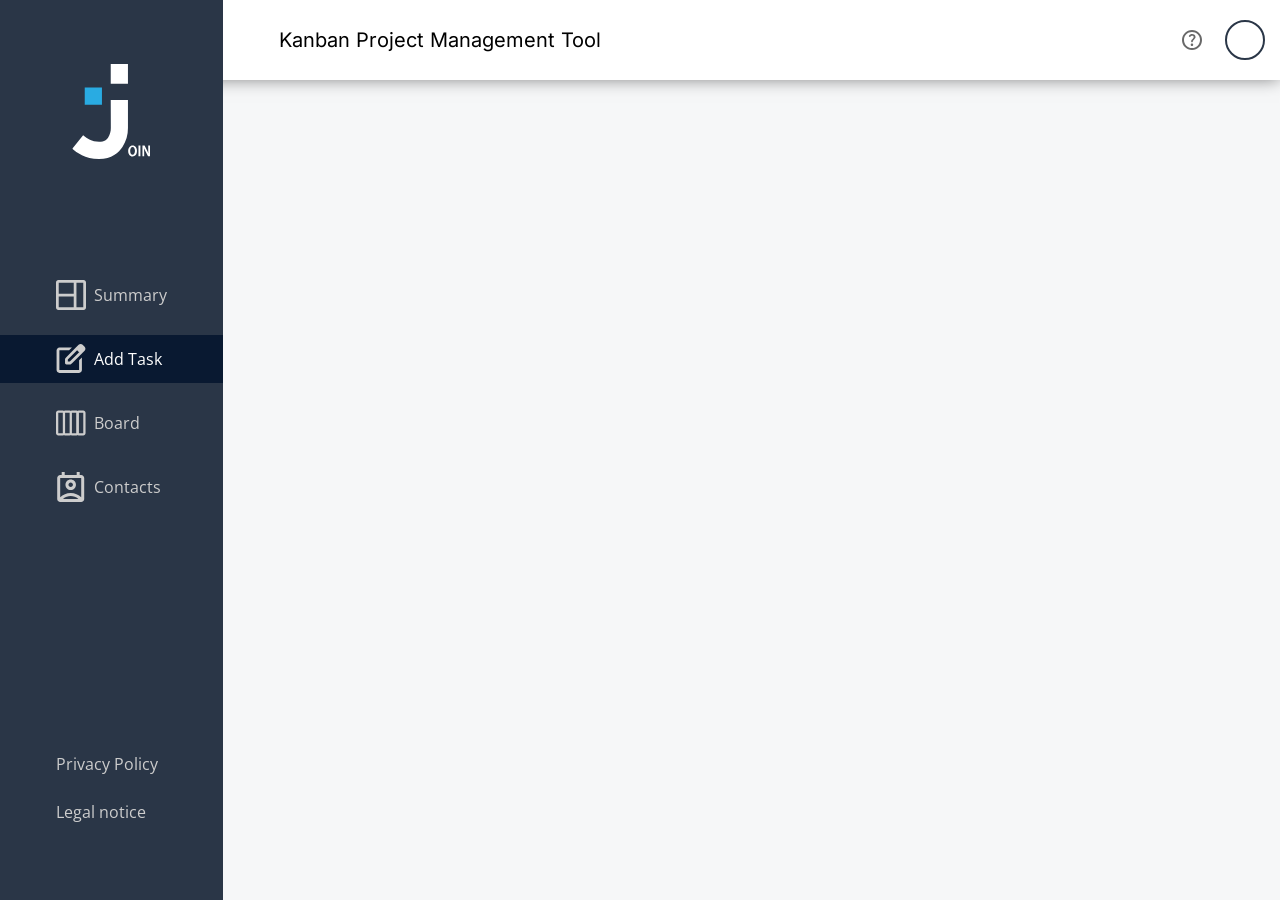
==== pages/add_task.html @ 5c36d62a "refactor(add-task): Split add task script into smaller files - Move contacts, dropdowns, category an" ====
<!doctype html>
<html lang="en">
    <head>
        <meta charset="UTF-8" />
        <meta name="viewport" content="width=device-width, initial-scale=1.0" />

        <script src="../script.js" defer></script>
        <script src="../scripts/templates.js" defer></script>
        <script src="../scripts/add_task_fields.js" defer></script>
        <script src="../scripts/add_task_subtasks.js" defer></script>
        <script src="../scripts/add_task_validation.js" defer></script>
        <script src="../scripts/add_task.js" defer></script>
        <script src="../scripts/notifications.js" defer></script>
        <link rel="shortcut icon" href="../assets/icons/logo_dark.svg" type="image/x-icon" />

        <link rel="stylesheet" href="../global_style.css" />
        <link rel="stylesheet" href="../styles/components.css" />
        <link rel="stylesheet" href="../styles/login.css" />
        <link rel="stylesheet" href="../styles/add_task.css" />
        <link rel="stylesheet" href="../styles/fonts.css" />
        <link rel="stylesheet" href="../styles/board.css" />

        <title>Join</title>
    </head>

    <body>
        <header class="header">
            <div class="header-wrapper">
                <div>
                    <img src="../assets/icons/logo_dark.svg" alt="Dark join logo" class="header-logo" />
                    <p class="header-headline">Kanban Project Management Tool</p>
                </div>
                <div class="d-flex-align-center gap-lg">
                    <a href="../pages/help.html" data-nav-link class="header-link">
                        <img src="../assets/icons/help.svg" alt="Help" />
                    </a>
                    <button class="header-profile-initials-button" onclick="openDialog('dialog-profile')"></button>
                </div>
            </div>
            <dialog
                id="dialog-profile"
                closedby="any"
                oncancel="dialogSlideOut(event, 'dialog-profile-closing')"
                onanimationend="closeProfileDialog(event)"
            >
                <nav>
                    <ul>
                        <li>
                            <a
                                id="link-help-profile-dialog"
                                href="../pages/help.html"
                                data-nav-link
                                class="link-navbar"
                                onclick="event.target.closest('dialog').close()"
                                >Help</a
                            >
                        </li>
                        <li>
                            <a
                                href="../pages/legal_notice.html"
                                data-nav-link
                                class="link-navbar"
                                onclick="event.target.closest('dialog').close()"
                                >Legal Notice</a
                            >
                        </li>
                        <li>
                            <a
                                href="../pages/privacy_policy.html"
                                data-nav-link
                                class="link-navbar"
                                onclick="event.target.closest('dialog').close()"
                                >Privacy Policy</a
                            >
                        </li>
                        <li>
                            <a href="../index.html" class="link-navbar">Log out</a>
                        </li>
                    </ul>
                </nav>
            </dialog>
        </header>

        <div class="app-wrapper">
            <nav class="navbar">
                <div class="navbar-wrapper">
                    <img class="navbar-logo" src="../assets/icons/logo_bright.svg" alt="Join Logo bright" />
                    <ul class="navbar-links">
                        <li>
                            <a href="../pages/summary_page.html" data-nav-link class="link-navbar">
                                <img src="../assets/icons/summary.svg" alt="Summary icon" />
                                <span>Summary</span>
                            </a>
                        </li>
                        <li>
                            <a href="../pages/add_task.html" data-nav-link class="link-navbar active">
                                <img src="../assets/icons/add_task.svg" alt="Add task icon" />
                                <span>Add Task</span>
                            </a>
                        </li>
                        <li>
                            <a href="../pages/board.html" data-nav-link class="link-navbar">
                                <img src="../assets/icons/board.svg" alt="Board icon" />
                                <span>Board</span>
                            </a>
                        </li>
                        <li>
                            <a href="../pages/contacts.html" data-nav-link class="link-navbar">
                                <img src="../assets/icons/contacts.svg" alt="Contacts icon" />
                                <span>Contacts</span>
                            </a>
                        </li>
                    </ul>
                </div>
                <footer>
                    <ul class="navbar-links">
                        <li>
                            <a href="../pages/privacy_policy.html" data-nav-link class="link-navbar">
                                <span>Privacy Policy</span>
                            </a>
                        </li>
                        <li>
                            <a href="../pages/legal_notice.html" data-nav-link class="link-navbar">
                                <span>Legal notice</span>
                            </a>
                        </li>
                    </ul>
                </footer>
            </nav>
            <main class="board add-task-page">
                <div class="board-inner add-task-inner"></div>
            </main>
        </div>
    </body>
</html>
---- global_style.css ----
:root {
    --background-dark-color: #2a3647;
    --background-bright-color: #f6f7f8;
    --background-dark-hover-color: #124658;

    --color-grey-bright: #a8a8a8;

    --border-radius-high: 30px;
    --border-radius-middle: 10px;
    --border-radius-small: 8px;

    --content-max-width: 1440px;
    --breakpoint-mobile-to-desktop: 1280px;

    --link-color: #124658;

    --input-focus-color: rgba(41 171 226 0.5);

    /* root settings for login screen */
    --space-xxs: 4px;
    --space-xs: 8px;
    --space-sm: clamp(8px, 6.86px + 0.36vw, 12px);
    --space-md: clamp(8px, 5.71px + 0.71vw, 16px);
    --space-lg: clamp(16px, 13.71px + 0.71vw, 24px);
    --space-xl: clamp(24px, 17.14px + 2.14vw, 48px);
    --space-xxl: 56px;

    --font-input: clamp(16px, 14.86px + 0.36vw, 20px);
    --font-button: clamp(16px, 14.86px + 0.36vw, 20px);
    --font-heading: clamp(40px, 34.29px + 1.79vw, 60px);
    --font-heading-h2: clamp(36px, 29.14px + 2.14vw, 60px);
    --font-heading-strong: clamp(48px, 44.57px + 1.07vw, 60px);
    --font-heading-two-desktop: 20px;
    --font-heading-two-mobile: 27px;

    --logo-start-size: clamp(180px, 111.43px + 21.43vw, 420px);
    --logo-end-size: clamp(64px, 53.71px + 3.21vw, 100px);

    --button-hover-shadow: 0px 5px 10px 0px rgba(0, 0, 0, 0.25);
    --button-dark-active-background-color: #091931;

    /* root settings for header/navbar */
    --navbar-link-grey-color: #cdcdcd;
    --navbar-link-border-radius: 16px;
    --navbar-desktop-link-height: 48px;
    --navbar-desktop-width: 220px;
    --navbar-desktop-padding-block: 64px;
    --mobile-header-footer-height: 80px;

    /* root settings for buttons */
    --size-button-add-mobile-dark: clamp(36px, 34.8571px + 0.3571vw, 40px);
    --size-button-add-mobile-bright: clamp(26px, 24.8571px + 0.3571vw, 30px);
    --size-button-search: clamp(30px, 27.1429px + 0.8929vw, 40px);

    /* root settings for badges */
    --size-badge-user: clamp(40px, 38.8571px + 0.3571vw, 44px);

    --color-badge-user-orange: #ff7a00;
    --color-badge-user-red: #ff4646;
    --color-badge-user-purple: #9327ff;
    --color-badge-user-pink: #fc71ff;
    --color-badge-user-blue-dark: #462f8a;
    --color-badge-user-blue-medium: #6e52ff;
    --color-badge-user-blue-light: #00bee8;
    --color-badge-user-mint: #1fd7c1;
    --color-badge-user-yellow: #ffbb2b;

    --color-badge-type-blue: #0038ff;
    --color-badge-type-green: #1fd7c1;
}

*,
*::before,
*::after {
    box-sizing: border-box;
    margin: 0;

    font-family: "Inter", sans-serif;
}

.overflow-hidden {
    overflow: hidden;
}

.d-flex-align-center {
    display: flex;
    align-items: center;
}

.active {
    color: #fff !important;
    background-color: var(--button-dark-active-background-color) !important;
}

.gap-lg {
    gap: var(--space-lg);
}

.gap-xs {
    gap: var(--space-xs);
}

.gap-xxs {
    gap: var(--space-xxs);
}

.app-wrapper {
    min-height: 100dvh;
}

.required {
    color: #f67d8b;
}

/* links */

a {
    text-decoration: none;
    color: var(--link-color);
}

/* checkbox */
input[type="checkbox"] {
    appearance: none;
    height: 24px;
    width: 24px;

    background-image: url(./assets/icons/checkbox_unchecked.svg);
    background-position: center;
    background-repeat: no-repeat;
}

input[type="checkbox"]:checked {
    background-image: url(./assets/icons/checkbox_checked.svg);
}

/* Header mobile */

.header {
    position: fixed;
    top: 0;
    z-index: 10;

    width: 100%;

    background-color: white;
    box-shadow: 0 0 16px -1px rgb(0 0 0 / 50%);
}

.header-wrapper {
    display: flex;
    justify-content: space-between;
    align-items: center;

    height: var(--mobile-header-footer-height);

    width: 100%;
    padding: var(--space-lg) var(--space-md);
}

.header-wrapper > button {
    cursor: pointer;
}

.header-logo {
    height: 40px;
}

.header-headline {
    display: none;
}

.header-profile-initials-button {
    display: flex;
    justify-content: center;
    align-items: center;

    padding: 0;

    height: 40px;
    width: 40px;

    flex-shrink: 0;

    color: var(--background-dark-hover-color);
    font-size: 1rem;
    font-weight: 700;

    background-color: inherit;
    border: solid 2px var(--background-dark-color);
    border-radius: 50%;

    cursor: pointer;
}

.header-profile-initials-button:hover {
    background-color: #0c2e6210;
}

.header-profile-initials-button.guest {
    font-size: 1.25rem;
}

.header-link {
    display: none;
}

/* Navbar  */
.navbar footer,
.navbar-logo {
    display: none;
}

.navbar {
    display: flex;
    justify-content: center;

    position: fixed;
    bottom: 0;
    z-index: 10;

    width: 100%;

    background-color: var(--background-dark-color);
}

.navbar-wrapper {
    display: flex;
    flex-direction: column;

    width: 100%;

    gap: calc(var(--space-xxl) * 2);
}

.navbar-links {
    display: flex;
    justify-content: space-around;

    width: min(100%, var(--content-max-width));
    height: var(--mobile-header-footer-height);

    list-style-type: none;
    padding-inline-start: 0;
}

.link-navbar {
    display: flex;
    flex-direction: column;
    justify-content: center;
    align-items: center;

    height: 100%;
    width: 80px;

    padding: 0;
    gap: var(--space-xxs);

    color: var(--navbar-link-grey-color);

    border: unset;
    border-radius: var(--navbar-link-border-radius);

    & img {
        width: 24px;
        aspect-ratio: 1/1;
    }

    & span {
        font-family: "Open Sans";
        font-size: 1rem;
        font-weight: 400;

        text-wrap: nowrap;
    }
}

@media screen and (min-width: 1280px) {
    .app-wrapper {
        display: flex;
        width: 100%;

        & main {
            flex: 1 1 auto;
            min-width: 0;
        }
    }

    .header-wrapper {
        padding-left: calc(var(--navbar-desktop-width) + var(--space-md));
    }

    .header-logo {
        display: none;
    }

    .header-headline {
        display: block;

        margin-inline-start: var(--space-xl);

        font-size: 20px;
        font-weight: 400;
    }

    .header-link {
        display: flex;
        justify-content: center;
        align-items: center;

        cursor: pointer;

        &:hover {
            scale: 1.2;
        }
    }

    #link-help-profile-dialog {
        display: none;
    }

    .navbar {
        flex-direction: column;
        justify-content: space-between;

        position: sticky;
        top: 0;
        bottom: auto;

        flex: 0 0 var(--navbar-desktop-width);
        height: 100dvh;

        padding-block: var(--navbar-desktop-padding-block);

        & footer {
            display: unset;
        }
    }

    .navbar-logo {
        display: block;

        height: var(--logo-end-size);
        width: auto;
    }

    .navbar-links {
        flex-direction: column;
        justify-content: center;

        width: min(100%, var(--content-max-width));
        height: 100%;

        gap: 16px;
    }

    footer {
        & .navbar-links {
            gap: unset;
        }

        & .link-navbar:hover {
            background-color: unset;
            color: var(--background-dark-hover-color);
        }
    }

    .link-navbar {
        flex-direction: row;
        justify-content: flex-start;

        height: var(--navbar-desktop-link-height);
        width: 100%;

        padding-block: var(--space-xs);
        padding-inline: var(--space-xxl);
        gap: var(--space-xs);

        border-radius: unset;

        & img {
            width: 30px;
        }

        &:hover {
            background-color: var(--background-dark-hover-color);
        }
    }
}
---- styles/components.css ----
/* dialog */
#dialog-task[open],
#dialog-add-task[open] {
    top: 50%;
    left: 50%;

    max-height: 90dvh;
    max-width: 530px;
    width: 90dvw;

    padding: 0;

    background-color: unset;
    border: unset;
    border-radius: var(--border-radius-high);

    &:not(.dialog-task-closing) {
        animation: slide-in-from-right-to-center 256ms linear forwards;
    }
}

#dialog-add-task[open] {
    max-width: unset;
    /* width: 1000px; */

    padding: 64px;
    background-color: #fff;
}

#contact[open] {
    top: 50%;
    left: 50%;

    &:not(.contact-closing) {
        animation: slide-in-from-bottom-to-center 256ms linear forwards;
    }
}

#dialog-profile[open],
#dialog-edit-contact[open] {
    position: fixed;
    right: var(--space-xs);
    left: auto;

    margin: 0;

    padding: var(--space-xs);

    border: unset;
    border-radius: 20px 0 20px 20px;
    box-shadow: 0px 2px 4px 0px rgb(0 0 0 / 50%);

    &:not(.dialog-profile-closing) {
        animation: slide-in-from-right 256ms linear forwards;
    }

    & ul {
        padding: var(--space-xs);
        list-style-type: none;
    }
}

#dialog-profile[open] {
    top: var(--mobile-header-footer-height);
    bottom: auto;

    background-color: var(--background-dark-color);

    & .link-navbar {
        align-items: unset;
        height: unset;
        width: unset;

        padding-block: 16px;
        padding-inline: var(--space-xs);
    }
}

#dialog-edit-contact[open] {
    top: auto;
    bottom: calc(var(--mobile-header-footer-height) + 16px);

    & .button-task-overlay {
        padding-block: 16px;
    }

    & .button-task-overlay:hover {
        text-shadow: unset;
    }
}

.dialog-task-closing {
    animation: slide-out-from-center-to-right 256ms linear forwards;
}

.contact-closing {
    animation: slide-out-from-center-to-bottom 256ms linear forwards;
}

.dialog-profile-closing {
    animation: slide-out-to-right 256ms linear forwards;
}

@keyframes slide-in-from-right-to-center {
    from {
        transform: translate(50vw, -50%);
    }
    to {
        transform: translate(-50%, -50%);
    }
}

@keyframes slide-out-from-center-to-right {
    from {
        transform: translate(-50%, -50%);
    }
    to {
        transform: translate(50vw, -50%);
    }
}

@keyframes slide-in-from-bottom-to-center {
    from {
        transform: translate(-50%, 50dvh);
    }
    to {
        transform: translate(-50%, -50%);
    }
}

@keyframes slide-out-from-center-to-bottom {
    from {
        transform: translate(-50%, -50%);
    }
    to {
        transform: translate(-50%, 50dvh);
    }
}

@keyframes slide-in-from-right {
    from {
        transform: translateX(100%);
    }
    to {
        transform: translateX(0);
    }
}

@keyframes slide-out-to-right {
    from {
        transform: translateX(0);
    }
    to {
        transform: translateX(100%);
    }
}

#notification {
    position: fixed;
    top: 50%;
    left: 50%;
    z-index: 1000;
    display: none;
    padding: 20px 24px;
    color: #fff;
    font-size: 16px;
    background-color: var(--background-dark-color);
    border-radius: var(--border-radius-middle);
    box-shadow: 0 2px 4px rgb(0 0 0 / 25%);
    transform: translate(-50%, -50%);
    pointer-events: none;
}

#notification.is-visible {
    display: block;
    animation: slide-in-from-right-to-center 160ms linear forwards;
}

#notification.is-closing {
    animation: slide-out-from-center-to-right 160ms linear forwards;
}

/* buttons */
.button {
    min-height: 48px;
    padding: var(--space-sm) var(--space-lg);

    font-size: var(--font-button);
    font-weight: 700;

    border-radius: var(--border-radius-middle);
    cursor: pointer;
}

.button-dark {
    color: #fff;
    background-color: var(--background-dark-color);
    border: 1px solid transparent;
}

.button-width {
    width: 60%;
}

.button-dark:hover {
    background-color: var(--background-dark-hover-color);
    box-shadow: var(--button-hover-shadow);
}

.button-dark:active {
    background-color: var(--button-dark-active-background-color);
}

.button-bright {
    color: var(--background-dark-color);
    background-color: #fff;
    border: 1px solid var(--background-dark-color);
}

.button-bright:hover {
    color: var(--background-dark-hover-color);
    border-color: var(--background-dark-hover-color);
    outline: 2px solid var(--background-dark-hover-color);
    box-shadow: var(--button-hover-shadow);
}

.button-bright:active {
    outline: none;
}

.button-arrow {
    display: flex;
    justify-content: center;
    align-items: center;

    min-height: unset;
    width: 32px;
    height: 32px;

    margin-top: var(--space-xl);
    padding: 0;

    background-color: unset;
    border: unset;
}

.button-arrow > img {
    display: block;
    width: 50%;
    aspect-ratio: 1/1;
}

.button-close {
    min-height: unset;

    padding: var(--space-xs);

    background-color: unset;
    border: unset;
    border-radius: 50%;

    &:hover {
        background-color: #eeeeee;
    }

    & > img {
        display: block;
        height: 14px;
        aspect-ratio: 1/1;
    }
}

.button-add {
    display: flex;
    justify-content: center;
    align-items: center;

    padding: var(--space-sm);
    min-height: unset;
}

.button-add-icon-mobile {
    display: block;
}

.button-add-icon-desktop,
.button-add-span-desktop {
    display: none;
}

.button-add-dark-mobile {
    max-height: var(--size-button-add-mobile-dark);
    max-width: var(--size-button-add-mobile-dark);
}

.button-add-bright-mobile {
    max-height: var(--size-button-add-mobile-bright);
    max-width: var(--size-button-add-mobile-bright);
}

.button-search {
    display: flex;
    justify-content: center;
    align-items: center;

    margin-inline: var(--space-sm);
    padding: 0;

    min-height: unset;
    height: var(--size-button-search);
    width: var(--size-button-search);

    border: unset;
    background-color: inherit;
}

.button-search img {
    display: block;
    height: 60%;
    aspect-ratio: 1/1;
}

.button-task-overlay {
    display: flex;
    justify-content: center;
    align-items: center;

    min-height: 0;

    padding-block: 0;
    padding-inline: var(--space-xs);
    gap: var(--space-xs);

    color: var(--background-dark-color);
    font-weight: 400;

    background-color: unset;
    border: unset;
    border-radius: 0;

    &:hover {
        text-shadow:
            0.5px 0 currentColor,
            -0.5px 0 currentColor;
    }

    & img {
        display: block;
    }
}

/* main form container */
.main-wrapper {
    position: relative;
    z-index: 1;

    display: flex;
    flex-direction: column;
    align-items: center;
    gap: var(--space-xl);

    width: min(100%, var(--login-max-width));
    padding: var(--space-xl) var(--space-lg);

    background-color: #fff;
    border-radius: var(--border-radius-high);
    box-shadow: 0 0 16px -1px rgb(0 0 0 / 50%);

    opacity: 0;
}

.main-margin-bottom {
    margin-bottom: 48px;
}

.main-wrapper h1 {
    margin: 0;

    font-size: var(--font-heading);
    font-weight: 700;
    line-height: 1.1;
    text-align: center;
}

/* input container */

.input-wrapper {
    display: flex;
    align-items: center;

    width: 100%;
    min-height: clamp(48px, 45.71px + 0.71vw, 56px);
    padding-inline: var(--space-md);

    background-color: #fff;
    border: 1px solid #ccc;
    border-radius: var(--border-radius-middle);
}

/* input components */

.input-wrapper button,
.input-icon,
.button-show-password {
    display: flex;
    align-items: center;
    justify-content: center;

    width: 44px;
    height: 44px;
    flex-shrink: 0;
    margin-left: var(--space-xs);
    padding: var(--space-xs);

    background-color: transparent;
    border: none;
    border-radius: 12px;
}

.input-wrapper button {
    cursor: pointer;
}

.input-wrapper:focus-within {
    border-color: #007bff;
    box-shadow: 0 0 0 2px rgb(41 171 226 / 25%);
}

.input-wrapper input {
    flex: 1;
    min-width: 0;
    height: clamp(48px, 45.71px + 0.71vw, 56px);
    padding: 0;

    font-size: var(--font-input);

    background-color: transparent;
    border: none;
    outline: none;
}

.input-wrapper img {
    width: clamp(18px, 17.43px + 0.18vw, 20px);
    height: auto;
}

button:focus-visible,
.login-input-mail:focus-visible,
.login-input-password:focus-visible {
    outline: 3px solid var(--input-focus-color);
    outline-offset: 2px;
}

/* Badges */

.badge-user {
    display: flex;
    justify-content: center;
    align-items: center;

    height: var(--size-badge-user);
    width: var(--size-badge-user);

    color: #fff;
    font-size: 16px;

    border: solid 2px #fff;
    border-radius: 50%;
}

.badge-user-orange {
    background-color: var(--color-badge-user-orange);
}

.badge-user-red {
    background-color: var(--color-badge-user-red);
}

.badge-user-purple {
    background-color: var(--color-badge-user-purple);
}

.badge-user-blue-light {
    background-color: var(--color-badge-user-blue-light);
}

.badge-user-blue-dark {
    background-color: var(--color-badge-user-blue-dark);
}

.badge-user-blue-medium {
    background-color: var(--color-badge-user-blue-medium);
}

.badge-user-pink {
    background-color: var(--color-badge-user-pink);
}

.badge-user-yellow {
    background-color: var(--color-badge-user-yellow);
}

.badge-user-mint {
    background-color: var(--color-badge-user-mint);
}

.badge-type {
    margin-inline-end: auto;
    padding-block: var(--space-xxs);
    padding-inline: var(--space-xs);

    font-weight: 400;
    text-align: start;
    text-wrap: nowrap;
    color: #fff;

    border-radius: var(--border-radius-small);
}

.badge-type-user {
    background-color: var(--color-badge-type-blue);
}

.badge-type-technical {
    background-color: var(--color-badge-type-green);
}

@media screen and (min-width: 1280px) {
    #contact[open] {
        &:not(.contact-closing) {
            animation: slide-in-from-right-to-center 256ms linear forwards;
        }
    }
    .contact-closing {
        animation: slide-out-from-center-to-right 256ms linear forwards;
    }
}
---- styles/login.css ----
:root {
    --login-max-width: 650px;
    --form-max-width: 460px;
}

body#login:target .landing-page,
body#login:target .logo-dark,
body#login:target .logo-bright,
body#login:target .main-wrapper,
body#login:target .sign-up-wrapper,
body#login:target footer {
    animation: none;
}

body#login:target .landing-page {
    background-color: var(--background-bright-color);
}

body#login:target .logo-dark {
    top: var(--space-lg);
    left: var(--space-lg);

    height: var(--logo-end-size);
    opacity: 1;

    transform: none;
}

body#login:target .logo-bright {
    opacity: 0;
}

body#login:target .main-wrapper,
body#login:target .sign-up-wrapper,
body#login:target footer {
    opacity: 1;
}

.login-page .landing-page {
    animation: background-fade 2s ease-in-out forwards;
}

.login-page .logo-dark {
    animation: move-dark-logo 2s ease-in-out forwards;
}

.login-page .logo-bright {
    animation: move-bright-logo 2s ease-in-out forwards;
}

.login-page .main-wrapper,
.login-page .sign-up-wrapper,
.login-page footer {
    animation: fade-in 2.5s ease-in-out forwards;
}

.landing-page {
    width: 100%;
    min-height: 100dvh;

    background-color: var(--background-dark-color);
}

.login-header {
    position: fixed;
    top: var(--space-lg);
    left: 50%;
    z-index: 3;

    display: flex;
    justify-content: flex-end;

    width: min(100%, var(--content-max-width));
    padding: var(--space-lg);

    transform: translateX(-50%);
}

.sign-up-wrapper {
    display: flex;
    justify-content: center;
    align-items: center;
    gap: var(--space-lg);

    opacity: 0;
}

.sign-up-wrapper a {
    text-decoration: none;
}

.sing-up-position {
    position: absolute;
    top: 720px;
    left: 50%;
    transform: translateX(-50%);
    width: 100%;
}

.sign-up-wrapper span {
    font-size: var(--space-lg);
}

.landing-page-content {
    position: relative;

    display: flex;
    justify-content: center;
    align-items: center;

    width: min(100%, var(--content-max-width));
    min-height: 100dvh;
    margin-inline: auto;
    padding: var(--space-lg);

    overflow: hidden;
}

.logo-bright,
.logo-dark {
    position: absolute;
    top: 50%;
    left: 50%;
    z-index: 2;

    width: auto;
    height: var(--logo-start-size);

    transform: translate(-50%, -50%);
    pointer-events: none;
}

.logo-bright {
    opacity: 0;
}

.logo-dark {
    opacity: 1;
}

.main-wrapper h1::after {
    content: "";
    display: block;
    width: clamp(85px, calc(66.429px + 5.804vw), 150px);
    height: 3px;
    margin: 12px auto 0;
    background-color: #29ABE2;
}

.main-wrapper form {
    display: flex;
    flex-direction: column;
    align-items: flex-start;
    gap: var(--space-lg);

    width: min(100%, var(--form-max-width));
}

.login-input-mail,
.login-input-password {
    width: 100%;
    min-height: clamp(48px, 45.71px + 0.71vw, 56px);
    padding-inline: var(--space-md);

    font-size: var(--font-input);
    font-weight: 400;

    border: 1px solid #ccc;
    border-radius: var(--border-radius-middle);
}

.login-button-area {
    display: flex;
    flex-wrap: wrap;
    flex-direction: column;
    justify-content: center;
    align-items: center;
    gap: var(--space-md);

    padding-top: var(--space-lg);
    width: 100%;
}

.login-page footer {
    position: fixed;
    bottom: 32px;
    left: 0;
    width: 100%;

    display: flex;
    justify-content: center;
    gap: var(--space-xl);

    opacity: 0;

    a {
        text-decoration: none;
        font-size: 16px;
        font-weight: 400;

        color: #000000;
    }
}

@media (min-width: 1280px) {
    .landing-page-content {
        align-items: flex-start;
    }

    .login-page .landing-page-content {
        padding-top: clamp(160px, 24vh, 250px);
    }

    .sign-up-page .landing-page-content {
        padding-top: clamp(140px, 20vh, 210px);
    }

    .sing-up-position {
        position: static;
        transform: none;
        width: auto;
    }

    .login-button-area {
        flex-direction: row;
        flex-wrap: nowrap;
        gap: 40px;
    }

    .button-login-desktop {
        padding: var(--space-xxs);
        width: 24%;
    }

    .button-questlogin-desktop {
        padding: var(--space-xxs);
        width: 38%;
    }
}

/* animations */

@keyframes fade-in {
    from {
        opacity: 0;
    }

    to {
        opacity: 1;
    }
}

@keyframes background-fade {
    from {
        background-color: var(--background-dark-color);
    }

    to {
        background-color: var(--background-bright-color);
    }
}

@keyframes move-dark-logo {
    from {
        top: 50%;
        left: 50%;

        height: var(--logo-start-size);
        opacity: 0;

        transform: translate(-50%, -50%);
    }

    to {
        top: var(--space-lg);
        left: var(--space-lg);

        height: var(--logo-end-size);
        opacity: 1;

        transform: translate(0, 0);
    }
}

@keyframes move-bright-logo {
    from {
        top: 50%;
        left: 50%;

        height: var(--logo-start-size);
        opacity: 1;

        transform: translate(-50%, -50%);
    }

    to {
        top: var(--space-lg);
        left: var(--space-lg);

        height: var(--logo-end-size);
        opacity: 0;

        transform: translate(0, 0);
    }
}

/* accessibility settings */
@media (prefers-reduced-motion: reduce) {

    .landing-page,
    .logo-bright,
    .logo-dark,
    .main-wrapper {
        animation: none;
    }

    .landing-page {
        background-color: var(--background-bright-color);
    }

    .logo-bright {
        display: none;
    }

    .logo-dark {
        top: var(--space-lg);
        left: var(--space-lg);

        height: var(--logo-end-size);
        opacity: 1;

        transform: none;
    }

    .main-wrapper {
        opacity: 1;
    }

    .sign-up-wrapper,
    footer {
        opacity: 1;
        animation: none;
    }
}

.login-fail {
    border-color: red;
}

.login-text-fail {
    color: red;
    margin-top: -8px;
}
---- styles/add_task.css ----
:root {
    --task-fields-max-width: calc(405px + var(--space-md) + var(--space-md));
    --task-column-gap-half: clamp(12px, 8.57px + 1.07vw, 24px);
}

html:has(.add-task-page),
.add-task-page :is(.assigned-options, .assigned-badges, .category-options, textarea) {
    scrollbar-width: none;
}

.board-inner.add-task-inner {
    padding-inline: var(--space-sm);
}

#task-assigned:focus::placeholder {
    color: transparent;
}

.add-task {
    display: flex;
    flex-direction: column;
    align-items: stretch;
    gap: var(--space-lg);
}

.task-form-wrapper {
    display: flex;
    flex-direction: column;
    gap: var(--space-lg);
    width: 100%;
}

.task-form > label:not(:first-child) {
    margin-top: calc(12px + var(--space-xl));
}

.task-form > label,
.task-form > span,
.assigned-dropdown > legend,
.category-field > legend {
    margin: 12px 0;
    color: var(--color-overlay-task-details-term);
    font-size: var(--font-input);
}

.assigned-dropdown,
.category-field {
    position: relative;
    min-width: 0;
    padding: 0;
    border: 0;
}

.assigned-options,
.category-options,
.assigned-badges {
    padding: 0;
    list-style: none;
}

.assigned-options,
.category-options {
    position: absolute;
    left: 0;
    z-index: 2;
    display: none;
    width: 100%;
    max-height: 280px;
    overflow-y: auto;
    background-color: #fff;
    border-radius: var(--border-radius-middle);
    box-shadow: 0 4px 12px rgb(0 0 0 / 15%);
}

.assigned-options > li {
    padding-block: 2px;
}

.category-field > .input-wrapper {
    justify-content: space-between;
    font-size: var(--font-input);
    cursor: pointer;
    color: #757575;
}

.category-field:has(input:checked) > .input-wrapper {
    color: #000;
}

.category-options label {
    display: block;
    padding: var(--space-sm) var(--space-md);
    font-size: var(--font-input);
    cursor: pointer;
}

.category-options label:hover,
.category-options label:focus-within {
    background-color: #f5f5f5;
}

.category-options input {
    position: absolute;
    width: 1px;
    height: 1px;
    opacity: 0;
}

.assigned-option {
    display: grid;
    grid-template-columns: var(--size-badge-user) minmax(0, 1fr) auto;
    align-items: center;
    gap: var(--space-md);
    min-height: 56px;
    padding-inline: var(--space-md);
    font-size: var(--font-input);
    cursor: pointer;
}

.assigned-option:hover,
.assigned-option:focus-within {
    background-color: #f5f5f5;
}

.assigned-option:has(input:checked) {
    color: #fff;
    background-color: var(--background-dark-color);
    border-radius: var(--border-radius-middle);
}

.assigned-option input:checked {
    filter: brightness(0) invert(1);
}

.assigned-option input:focus-visible {
    outline: 2px solid #29abe2;
    outline-offset: 2px;
}

.assigned-dropdown:focus-within .assigned-options,
.category-field:focus-within .category-options {
    display: block;
}

.assigned-dropdown .input-wrapper img,
.category-field .input-wrapper img {
    width: 8px;
}

.assigned-dropdown:focus-within .input-wrapper img,
.category-field:focus-within .input-wrapper img {
    transform: rotate(180deg);
}

.add-task-form {
    display: flex;
    flex-wrap: wrap;
    align-items: flex-start;
    align-content: flex-start;
    gap: var(--space-xl);
    width: 100%;
    container-type: inline-size;
}

.task-form {
    display: flex;
    flex: 1 1 400px;
    flex-direction: column;
    justify-content: flex-start;
    align-self: flex-start;
    min-width: 0;
}

.task-form:last-child {
    position: relative;
}

.task-form > .input-wrapper,
.task-form textarea {
    font-size: var(--font-input);
}

.add-task-inner > h1,
#dialog-add-task > h1 {
    padding-bottom: var(--space-xs);
}

.task-form textarea {
    display: block;
    width: 100%;
    min-width: 0;
    min-height: 88px;
    padding-block: var(--space-md);
    resize: vertical;
}

.task-form textarea::-webkit-resizer {
    background: none;
}

.textarea-wrapper {
    position: relative;
    width: 100%;
}

.textarea-resize-icon {
    position: absolute;
    right: 4px;
    bottom: 4px;
    width: 24px;
    height: 24px;
    padding: 2px;
    background-color: #fff;
    border-bottom-right-radius: var(--border-radius-middle);
    pointer-events: none;
}

.no-flex {
    display: block;
}

.task-priority {
    display: flex;
    align-items: center;
    gap: var(--space-lg);
}

.task-priority > div {
    flex: 1 1 0;
    max-width: 135px;
    min-width: 0;
}

.task-priority button {
    display: flex;
    align-items: center;
    justify-content: center;
    gap: var(--space-xs);
    width: 100%;
    min-height: 42px;
    height: 42px;
    padding-inline: var(--space-xs);
    color: inherit;
    background-color: #fff;
    border: none;
    box-shadow: 0 0 4px rgb(0, 0, 0, 0.4);
    font-size: var(--font-input);
    font-weight: 400;
}

.task-priority button:is(.urgent, .medium, .low) {
    font-weight: 700;
}

.task-priority button:hover {
    box-shadow: var(--button-hover-shadow);
}

.task-priority button.urgent {
    color: #fff;
    background-color: #ff3d00;
}

.task-priority button.medium {
    color: #fff;
    background-color: #ffa800;
}

.task-priority button.low {
    color: #fff;
    background-color: #7ae229;
}

.task-priority button.urgent img,
.task-priority button.medium img,
.task-priority button.low img {
    filter: brightness(0) invert(1);
}

.board.add-task-page {
    padding-bottom: calc(var(--mobile-header-footer-height) + 150px);
    background-color: var(--background-bright-color);
}

.submit-task {
    display: flex;
    flex-direction: column;
    gap: var(--space-lg);
}

.submit-task p {
    display: flex;
}

.submit-task-send {
    position: fixed;
    right: 0;
    bottom: var(--mobile-header-footer-height);
    left: 0;
    z-index: 5;
    display: flex;
    justify-content: flex-end;
    gap: calc(2 * var(--space-lg));
    padding: var(--space-sm) var(--space-md) var(--space-lg);
    /* background-color: var(--background-bright-color); */
}

.submit-task-send .button {
    display: inline-flex;
    align-items: center;
    gap: var(--space-xs);
    min-height: 56px;
    font-size: 20px;
}

.submit-task-send .button:disabled {
    background-color: #bdbdbd;
    color: #fff;
    box-shadow: none;
    cursor: not-allowed;
    opacity: 0.7;
}

.submit-task-send .button:disabled:hover {
    box-shadow: none;
}

.submit-task-send .button-bright {
    background-color: var(--background-bright-color);
    font-weight: 400;
}

.input-date[type="date"] {
    position: relative;
    padding-right: 48px;
    background-image: url("../assets/icons/calender.svg");
    background-repeat: no-repeat;
    background-position: right 16px center;
    background-size: 20px;
}

.input-date:invalid,
.input-date:invalid::-webkit-datetime-edit {
    color: #757575;
}

input[type="date"]::-webkit-calendar-picker-indicator {
    position: absolute;
    top: 0;
    right: 0;
    width: 48px;
    height: 100%;
    margin: 0;
    opacity: 0;
    cursor: pointer;
}

.task-priority,
.assigned-dropdown,
#task-category,
#subtask {
    width: 100%;
    max-width: none;
    box-sizing: border-box;
}

.subtask-input-wrapper {
    position: relative;
}

.subtask-input-wrapper .input-wrapper {
    padding-right: 52px;
    font-family: inherit;
    font-size: var(--font-input);
}

.subtask-add-button {
    position: absolute;
    top: 50%;
    right: var(--space-sm);
    display: flex;
    align-items: center;
    justify-content: center;
    width: 32px;
    height: 32px;
    padding: 0;
    border: 0;
    background: transparent;
    transform: translateY(-50%);
    cursor: pointer;
}

.subtask-add-button img {
    width: 14px;
    height: 14px;
}

.assigned-badges {
    display: flex;
    align-items: flex-start;
    gap: var(--space-xs);
    height: calc(var(--size-badge-user) + var(--space-lg));
    margin-top: var(--space-xs);
    overflow-x: auto;
}

.assigned-badges > .badge-user {
    flex: 0 0 var(--size-badge-user);
}

.assigned-dropdown {
    margin-top: var(--space-xl);
}

@container (min-width: 850px) {
    .task-priority,
    .assigned-dropdown,
    #task-category,
    #subtask {
        max-width: var(--task-fields-max-width);
    }

    .task-form:last-child::after {
        content: "";
        position: absolute;
        top: 0;
        left: calc(0px - var(--task-column-gap-half));
        bottom: 28px;
        width: 2px;
        background-color: var(--color-grey-bright);
    }
}

@media screen and (min-width: 1280px) {
    html:has(.add-task-page),
    .add-task-page :is(.assigned-options, .assigned-badges, .category-options, textarea) {
        scrollbar-width: auto;
    }

    .board.add-task-page {
        padding-bottom: 0;
    }

    .add-task-form {
        --task-column-gap-half: var(--space-xl);
        max-width: calc(2 * var(--task-fields-max-width) + 2 * var(--space-xl));
        column-gap: calc(2 * var(--space-xl));
    }

    .submit-task {
        max-width: calc(2 * var(--task-fields-max-width) + 2 * var(--space-xl));
        flex-direction: row;
        align-items: center;
        justify-content: space-between;
    }

    .submit-task-send {
        position: static;
        gap: var(--space-md);
        padding: 0;
    }

    .task-form-wrapper {
        gap: 120px;
    }

    .task-form textarea {
        min-height: 120px;
    }

    .task-form > label:not(:first-child) {
        margin-top: 12px;
    }

    .task-priority {
        gap: var(--space-md);
    }

    .task-priority button {
        height: 56px;
    }

    .board-inner.add-task-inner {
        margin-top: 0;
        padding-block-start: clamp(48px, 6vw, 96px);
        padding-inline-start: calc(2 * var(--space-xl));
        padding-inline-end: var(--space-xl);
    }

    .category-field {
        margin-bottom: var(--space-sm);
    }

    .assigned-dropdown {
        margin-top: var(--space-lg);
    }
}

.subtask-list {
    margin: var(--space-xs) 0 0;
    padding: 0;
    list-style: none;
}

.subtask-item {
    display: flex;
    align-items: center;
    gap: var(--space-xs);
    min-height: 32px;
    padding: 2px var(--space-sm);
    border-radius: var(--border-radius-small);
    font-size: var(--font-input);
}

.subtask-item::before {
    content: "•";
}

.subtask-item:hover,
.subtask-item:focus-within {
    background-color: #eeeeee;
}

.subtask-title {
    flex: 1;
    min-width: 0;
    overflow-wrap: anywhere;
    cursor: text;
}

.subtask-actions {
    display: flex;
    align-items: center;
    gap: var(--space-xxs);
    margin-left: auto;
    opacity: 0;
}

.subtask-item:hover .subtask-actions,
.subtask-item:focus-within .subtask-actions {
    opacity: 1;
}

@media (hover: none) {
    .subtask-actions {
        opacity: 1;
    }
}

.subtask-actions button {
    display: flex;
    align-items: center;
    justify-content: center;
    width: 28px;
    height: 28px;
    padding: 0;
    border: 0;
    border-radius: 50%;
    background: transparent;
    cursor: pointer;
}

.subtask-actions button:hover {
    background-color: #d1d1d1;
}

.subtask-actions-divider {
    width: 1px;
    height: 20px;
    background-color: var(--color-grey-bright);
}

.subtask-item.is-editing {
    background-color: #fff;
    border-radius: 0;
    box-shadow: inset 0 -1px 0 #29abe2;
}

.subtask-item.is-editing::before,
.subtask-item.is-editing .subtask-edit-button,
.subtask-item.is-editing .subtask-actions-divider {
    display: none;
}

.subtask-edit-input {
    flex: 1;
    min-width: 0;
    padding: 2px 0;
    border: 0;
    outline: none;
    background: transparent;
    font: inherit;
    box-shadow: none;
}

.assigned-options > li[hidden] {
    display: none;
}

.assigned-dropdown > .input-wrapper {
    cursor: pointer;
}

.badge-user-more {
    background-color: var(--background-dark-color);
}

.subtask-add-button {
    border-radius: 50%;
}

.subtask-add-button:hover {
    background-color: #eeeeee;
}

.field-error {
    margin: var(--space-xxs) 0 0;
    color: #ff8190;
    font-size: 12px;
}

.field-error:empty {
    display: none;
}

.input-wrapper.is-invalid {
    border-color: #ff8190;
}

/* Edit form inside the board's task dialog */
.add-task.edit-task {
    max-height: 90dvh;
    padding: 32px 24px;
    overflow-y: auto;
    scrollbar-width: none;
    background-color: #fff;
    border-radius: var(--border-radius-high);
    box-sizing: border-box;
}

.edit-task .task-form-wrapper {
    gap: var(--space-lg);
}

.edit-task .task-form > label:not(:first-child) {
    margin-top: 12px;
}

.edit-task .submit-task {
    flex-direction: row;
    justify-content: flex-end;
}

.edit-task .submit-task p {
    display: none;
}

.edit-task .submit-task-send {
    position: static;
    padding: 0;
}
---- styles/fonts.css ----
/* FONT FAMILY - INTER */
/* inter-100 - latin_latin-ext */
@font-face {
  font-display: swap; /* Check https://developer.mozilla.org/en-US/docs/Web/CSS/@font-face/font-display for other options. */
  font-family: 'Inter';
  font-style: normal;
  font-weight: 100;
  src: url('../assets/fonts/inter-v20-latin_latin-ext-100.woff2') format('woff2'); /* Chrome 36+, Opera 23+, Firefox 39+, Safari 12+, iOS 10+ */
}
/* inter-100italic - latin_latin-ext */
@font-face {
  font-display: swap; /* Check https://developer.mozilla.org/en-US/docs/Web/CSS/@font-face/font-display for other options. */
  font-family: 'Inter';
  font-style: italic;
  font-weight: 100;
  src: url('../assets/fonts/inter-v20-latin_latin-ext-100italic.woff2') format('woff2'); /* Chrome 36+, Opera 23+, Firefox 39+, Safari 12+, iOS 10+ */
}
/* inter-200 - latin_latin-ext */
@font-face {
  font-display: swap; /* Check https://developer.mozilla.org/en-US/docs/Web/CSS/@font-face/font-display for other options. */
  font-family: 'Inter';
  font-style: normal;
  font-weight: 200;
  src: url('../assets/fonts/inter-v20-latin_latin-ext-200.woff2') format('woff2'); /* Chrome 36+, Opera 23+, Firefox 39+, Safari 12+, iOS 10+ */
}
/* inter-200italic - latin_latin-ext */
@font-face {
  font-display: swap; /* Check https://developer.mozilla.org/en-US/docs/Web/CSS/@font-face/font-display for other options. */
  font-family: 'Inter';
  font-style: italic;
  font-weight: 200;
  src: url('../assets/fonts/inter-v20-latin_latin-ext-200italic.woff2') format('woff2'); /* Chrome 36+, Opera 23+, Firefox 39+, Safari 12+, iOS 10+ */
}
/* inter-300 - latin_latin-ext */
@font-face {
  font-display: swap; /* Check https://developer.mozilla.org/en-US/docs/Web/CSS/@font-face/font-display for other options. */
  font-family: 'Inter';
  font-style: normal;
  font-weight: 300;
  src: url('../assets/fonts/inter-v20-latin_latin-ext-300.woff2') format('woff2'); /* Chrome 36+, Opera 23+, Firefox 39+, Safari 12+, iOS 10+ */
}
/* inter-300italic - latin_latin-ext */
@font-face {
  font-display: swap; /* Check https://developer.mozilla.org/en-US/docs/Web/CSS/@font-face/font-display for other options. */
  font-family: 'Inter';
  font-style: italic;
  font-weight: 300;
  src: url('../assets/fonts/inter-v20-latin_latin-ext-300italic.woff2') format('woff2'); /* Chrome 36+, Opera 23+, Firefox 39+, Safari 12+, iOS 10+ */
}
/* inter-regular - latin_latin-ext */
@font-face {
  font-display: swap; /* Check https://developer.mozilla.org/en-US/docs/Web/CSS/@font-face/font-display for other options. */
  font-family: 'Inter';
  font-style: normal;
  font-weight: 400;
  src: url('../assets/fonts/inter-v20-latin_latin-ext-regular.woff2') format('woff2'); /* Chrome 36+, Opera 23+, Firefox 39+, Safari 12+, iOS 10+ */
}
/* inter-italic - latin_latin-ext */
@font-face {
  font-display: swap; /* Check https://developer.mozilla.org/en-US/docs/Web/CSS/@font-face/font-display for other options. */
  font-family: 'Inter';
  font-style: italic;
  font-weight: 400;
  src: url('../assets/fonts/inter-v20-latin_latin-ext-italic.woff2') format('woff2'); /* Chrome 36+, Opera 23+, Firefox 39+, Safari 12+, iOS 10+ */
}
/* inter-500 - latin_latin-ext */
@font-face {
  font-display: swap; /* Check https://developer.mozilla.org/en-US/docs/Web/CSS/@font-face/font-display for other options. */
  font-family: 'Inter';
  font-style: normal;
  font-weight: 500;
  src: url('../assets/fonts/inter-v20-latin_latin-ext-500.woff2') format('woff2'); /* Chrome 36+, Opera 23+, Firefox 39+, Safari 12+, iOS 10+ */
}
/* inter-500italic - latin_latin-ext */
@font-face {
  font-display: swap; /* Check https://developer.mozilla.org/en-US/docs/Web/CSS/@font-face/font-display for other options. */
  font-family: 'Inter';
  font-style: italic;
  font-weight: 500;
  src: url('../assets/fonts/inter-v20-latin_latin-ext-500italic.woff2') format('woff2'); /* Chrome 36+, Opera 23+, Firefox 39+, Safari 12+, iOS 10+ */
}
/* inter-600 - latin_latin-ext */
@font-face {
  font-display: swap; /* Check https://developer.mozilla.org/en-US/docs/Web/CSS/@font-face/font-display for other options. */
  font-family: 'Inter';
  font-style: normal;
  font-weight: 600;
  src: url('../assets/fonts/inter-v20-latin_latin-ext-600.woff2') format('woff2'); /* Chrome 36+, Opera 23+, Firefox 39+, Safari 12+, iOS 10+ */
}
/* inter-600italic - latin_latin-ext */
@font-face {
  font-display: swap; /* Check https://developer.mozilla.org/en-US/docs/Web/CSS/@font-face/font-display for other options. */
  font-family: 'Inter';
  font-style: italic;
  font-weight: 600;
  src: url('../assets/fonts/inter-v20-latin_latin-ext-600italic.woff2') format('woff2'); /* Chrome 36+, Opera 23+, Firefox 39+, Safari 12+, iOS 10+ */
}
/* inter-700 - latin_latin-ext */
@font-face {
  font-display: swap; /* Check https://developer.mozilla.org/en-US/docs/Web/CSS/@font-face/font-display for other options. */
  font-family: 'Inter';
  font-style: normal;
  font-weight: 700;
  src: url('../assets/fonts/inter-v20-latin_latin-ext-700.woff2') format('woff2'); /* Chrome 36+, Opera 23+, Firefox 39+, Safari 12+, iOS 10+ */
}
/* inter-700italic - latin_latin-ext */
@font-face {
  font-display: swap; /* Check https://developer.mozilla.org/en-US/docs/Web/CSS/@font-face/font-display for other options. */
  font-family: 'Inter';
  font-style: italic;
  font-weight: 700;
  src: url('../assets/fonts/inter-v20-latin_latin-ext-700italic.woff2') format('woff2'); /* Chrome 36+, Opera 23+, Firefox 39+, Safari 12+, iOS 10+ */
}
/* inter-800 - latin_latin-ext */
@font-face {
  font-display: swap; /* Check https://developer.mozilla.org/en-US/docs/Web/CSS/@font-face/font-display for other options. */
  font-family: 'Inter';
  font-style: normal;
  font-weight: 800;
  src: url('../assets/fonts/inter-v20-latin_latin-ext-800.woff2') format('woff2'); /* Chrome 36+, Opera 23+, Firefox 39+, Safari 12+, iOS 10+ */
}
/* inter-800italic - latin_latin-ext */
@font-face {
  font-display: swap; /* Check https://developer.mozilla.org/en-US/docs/Web/CSS/@font-face/font-display for other options. */
  font-family: 'Inter';
  font-style: italic;
  font-weight: 800;
  src: url('../assets/fonts/inter-v20-latin_latin-ext-800italic.woff2') format('woff2'); /* Chrome 36+, Opera 23+, Firefox 39+, Safari 12+, iOS 10+ */
}
/* inter-900 - latin_latin-ext */
@font-face {
  font-display: swap; /* Check https://developer.mozilla.org/en-US/docs/Web/CSS/@font-face/font-display for other options. */
  font-family: 'Inter';
  font-style: normal;
  font-weight: 900;
  src: url('../assets/fonts/inter-v20-latin_latin-ext-900.woff2') format('woff2'); /* Chrome 36+, Opera 23+, Firefox 39+, Safari 12+, iOS 10+ */
}
/* inter-900italic - latin_latin-ext */
@font-face {
  font-display: swap; /* Check https://developer.mozilla.org/en-US/docs/Web/CSS/@font-face/font-display for other options. */
  font-family: 'Inter';
  font-style: italic;
  font-weight: 900;
  src: url('../assets/fonts/inter-v20-latin_latin-ext-900italic.woff2') format('woff2'); /* Chrome 36+, Opera 23+, Firefox 39+, Safari 12+, iOS 10+ */
}

/* FONT FAMILY - OPEN SANS */
/* open-sans-300 - latin */
@font-face {
  font-display: swap; /* Check https://developer.mozilla.org/en-US/docs/Web/CSS/@font-face/font-display for other options. */
  font-family: 'Open Sans';
  font-style: normal;
  font-weight: 300;
  src: url('../assets/fonts/open-sans-v44-latin-300.woff2') format('woff2'); /* Chrome 36+, Opera 23+, Firefox 39+, Safari 12+, iOS 10+ */
}
/* open-sans-300italic - latin */
@font-face {
  font-display: swap; /* Check https://developer.mozilla.org/en-US/docs/Web/CSS/@font-face/font-display for other options. */
  font-family: 'Open Sans';
  font-style: italic;
  font-weight: 300;
  src: url('../assets/fonts/open-sans-v44-latin-300italic.woff2') format('woff2'); /* Chrome 36+, Opera 23+, Firefox 39+, Safari 12+, iOS 10+ */
}
/* open-sans-regular - latin */
@font-face {
  font-display: swap; /* Check https://developer.mozilla.org/en-US/docs/Web/CSS/@font-face/font-display for other options. */
  font-family: 'Open Sans';
  font-style: normal;
  font-weight: 400;
  src: url('../assets/fonts/open-sans-v44-latin-regular.woff2') format('woff2'); /* Chrome 36+, Opera 23+, Firefox 39+, Safari 12+, iOS 10+ */
}
/* open-sans-italic - latin */
@font-face {
  font-display: swap; /* Check https://developer.mozilla.org/en-US/docs/Web/CSS/@font-face/font-display for other options. */
  font-family: 'Open Sans';
  font-style: italic;
  font-weight: 400;
  src: url('../assets/fonts/open-sans-v44-latin-italic.woff2') format('woff2'); /* Chrome 36+, Opera 23+, Firefox 39+, Safari 12+, iOS 10+ */
}
/* open-sans-500 - latin */
@font-face {
  font-display: swap; /* Check https://developer.mozilla.org/en-US/docs/Web/CSS/@font-face/font-display for other options. */
  font-family: 'Open Sans';
  font-style: normal;
  font-weight: 500;
  src: url('../assets/fonts/open-sans-v44-latin-500.woff2') format('woff2'); /* Chrome 36+, Opera 23+, Firefox 39+, Safari 12+, iOS 10+ */
}
/* open-sans-500italic - latin */
@font-face {
  font-display: swap; /* Check https://developer.mozilla.org/en-US/docs/Web/CSS/@font-face/font-display for other options. */
  font-family: 'Open Sans';
  font-style: italic;
  font-weight: 500;
  src: url('../assets/fonts/open-sans-v44-latin-500italic.woff2') format('woff2'); /* Chrome 36+, Opera 23+, Firefox 39+, Safari 12+, iOS 10+ */
}
/* open-sans-600 - latin */
@font-face {
  font-display: swap; /* Check https://developer.mozilla.org/en-US/docs/Web/CSS/@font-face/font-display for other options. */
  font-family: 'Open Sans';
  font-style: normal;
  font-weight: 600;
  src: url('../assets/fonts/open-sans-v44-latin-600.woff2') format('woff2'); /* Chrome 36+, Opera 23+, Firefox 39+, Safari 12+, iOS 10+ */
}
/* open-sans-600italic - latin */
@font-face {
  font-display: swap; /* Check https://developer.mozilla.org/en-US/docs/Web/CSS/@font-face/font-display for other options. */
  font-family: 'Open Sans';
  font-style: italic;
  font-weight: 600;
  src: url('../assets/fonts/open-sans-v44-latin-600italic.woff2') format('woff2'); /* Chrome 36+, Opera 23+, Firefox 39+, Safari 12+, iOS 10+ */
}
/* open-sans-700 - latin */
@font-face {
  font-display: swap; /* Check https://developer.mozilla.org/en-US/docs/Web/CSS/@font-face/font-display for other options. */
  font-family: 'Open Sans';
  font-style: normal;
  font-weight: 700;
  src: url('../assets/fonts/open-sans-v44-latin-700.woff2') format('woff2'); /* Chrome 36+, Opera 23+, Firefox 39+, Safari 12+, iOS 10+ */
}
/* open-sans-700italic - latin */
@font-face {
  font-display: swap; /* Check https://developer.mozilla.org/en-US/docs/Web/CSS/@font-face/font-display for other options. */
  font-family: 'Open Sans';
  font-style: italic;
  font-weight: 700;
  src: url('../assets/fonts/open-sans-v44-latin-700italic.woff2') format('woff2'); /* Chrome 36+, Opera 23+, Firefox 39+, Safari 12+, iOS 10+ */
}
/* open-sans-800 - latin */
@font-face {
  font-display: swap; /* Check https://developer.mozilla.org/en-US/docs/Web/CSS/@font-face/font-display for other options. */
  font-family: 'Open Sans';
  font-style: normal;
  font-weight: 800;
  src: url('../assets/fonts/open-sans-v44-latin-800.woff2') format('woff2'); /* Chrome 36+, Opera 23+, Firefox 39+, Safari 12+, iOS 10+ */
}
/* open-sans-800italic - latin */
@font-face {
  font-display: swap; /* Check https://developer.mozilla.org/en-US/docs/Web/CSS/@font-face/font-display for other options. */
  font-family: 'Open Sans';
  font-style: italic;
  font-weight: 800;
  src: url('../assets/fonts/open-sans-v44-latin-800italic.woff2') format('woff2'); /* Chrome 36+, Opera 23+, Firefox 39+, Safari 12+, iOS 10+ */
}
---- styles/board.css ----
/* Root variables */
:root {
    --color-input-placeholder: #d1d1d1;

    --color-card-task-progress-grey: #f4f4f4;
    --color-card-task-progress-blue: #4589ff;
    --color-overlay-task-details-term: #42526e;

    --background-board-feedback-color: #e7e7e7;

    --size-input-height: clamp(48px, 45.71px + 0.71vw, 56px);
    --size-task-card-width: 250px;

    --font-size-task: 16px;
    --font-size-task-overlay-heading-two: clamp(32px, 29.7143px + 0.7143vw, 40px);
    --space-task: 16px;

    --border-radius-task-card: 24px;
}

h1 {
    grid-area: headline;

    font-size: var(--font-heading);
    font-weight: 700;
}

h2 {
    font-size: var(--font-heading-two-mobile);
    font-weight: 700;

    color: var(--background-dark-color);
}

/* Board structure */
.board {
    display: flex;
    flex-direction: column;

    padding-block: var(--mobile-header-footer-height);

    min-height: 100dvh;
}

.board-inner {
    display: flex;
    flex-direction: column;

    width: min(100%, var(--content-max-width));

    margin-top: var(--space-xl);
    padding-inline: var(--space-xl);
    padding-block: var(--space-md);
    gap: var(--space-lg);
}

.board-header {
    display: grid;

    grid-template-columns: 1fr auto;
    grid-template-rows: 1fr 1fr;

    grid-template-areas:
        "headline button"
        "input input";

    align-items: center;

    & > button {
        grid-area: button;
    }
}

.board-search {
    display: flex;
    align-items: center;

    grid-area: input;

    width: 100%;
    min-height: var(--size-input-height);

    background-color: #fff;

    border: solid 1px var(--color-grey-bright);
    border-radius: var(--border-radius-middle);
}

.board-search:hover {
    border-color: #e7e7e7;
}

.board-search:focus-within {
    border-color: var(--background-dark-hover-color);
}

.board-search-input {
    margin-inline-start: var(--space-lg);

    color: #000;
    font-size: var(--font-input);

    background-color: inherit;
    border: none;
    border-right: solid 1px var(--color-input-placeholder);
    outline: none;

    min-width: 0;
    flex: 1;

    &::placeholder {
        color: var(--color-input-placeholder);
    }
}

.board-content {
    display: grid;
    grid-template-columns: minmax(0, 1fr);
    /* grid-template-columns: fit-content(var(--breakpoint-mobile-to-desktop)); */
    grid-template-rows: auto;

    gap: var(--space-md);
}

.board-column {
    display: flex;
    flex-direction: column;

    min-width: 0;

    gap: var(--space-md);
}

.board-column-header {
    display: flex;
    justify-content: space-between;
    align-items: center;

    height: var(--size-button-add-mobile-bright);
}

.board-column-content {
    display: flex;

    padding: var(--space-xxs);
    gap: var(--space-lg);
    border: dashed 1px transparent;

    overflow-x: scroll;
    scrollbar-width: none;
}

.board-column-feedback {
    flex: 1 0 var(--size-task-card-width);

    padding-block: var(--space-md);
    padding-inline: var(--space-task);

    text-align: center;

    color: var(--color-grey-bright);
    font-family: "Open Sans";
    font-size: var(--font-size-task);
    font-weight: 400;

    background-color: var(--background-board-feedback-color);
    border: dashed 1px var(--color-grey-bright);
    border-radius: var(--border-radius-middle);
}

.board-column-highlight {
    border: dashed 1px var(--color-grey-bright);
}

/* Media queries */
@media screen and (min-width: 1280px) {
    h2 {
        font-size: var(--font-heading-two-desktop);
    }

    /* Board structure */
    .board {
        min-height: 0;
        height: 100dvh;

        padding-bottom: 0;
    }

    .board-inner {
        min-height: 0;
        flex: 1;
    }

    .board-header {
        grid-template-columns: 2fr 1fr 1fr;
        grid-template-rows: 1fr;

        grid-template-areas: "headline input button";

        & > button {
            justify-self: center;
        }
    }

    .board-content {
        grid-template-columns: 1fr 1fr 1fr 1fr;
        grid-template-rows: minmax(0, 1fr);

        flex: 1;
        min-height: 0;
    }

    .board-column-content {
        flex-direction: column;

        flex: 1;

        overflow-x: unset;
        overflow-y: scroll;
    }

    /* Buttons */
    .button-dark {
        padding: var(--space-sm) var(--space-lg);
        gap: var(--space-xs);
    }

    .button-add-dark-mobile {
        max-height: unset;
        min-height: 48px;
        max-width: unset;
    }

    .button-add-icon-mobile {
        display: none;
    }

    .button-add-icon-desktop,
    .button-add-span-desktop {
        display: inline;
    }
}
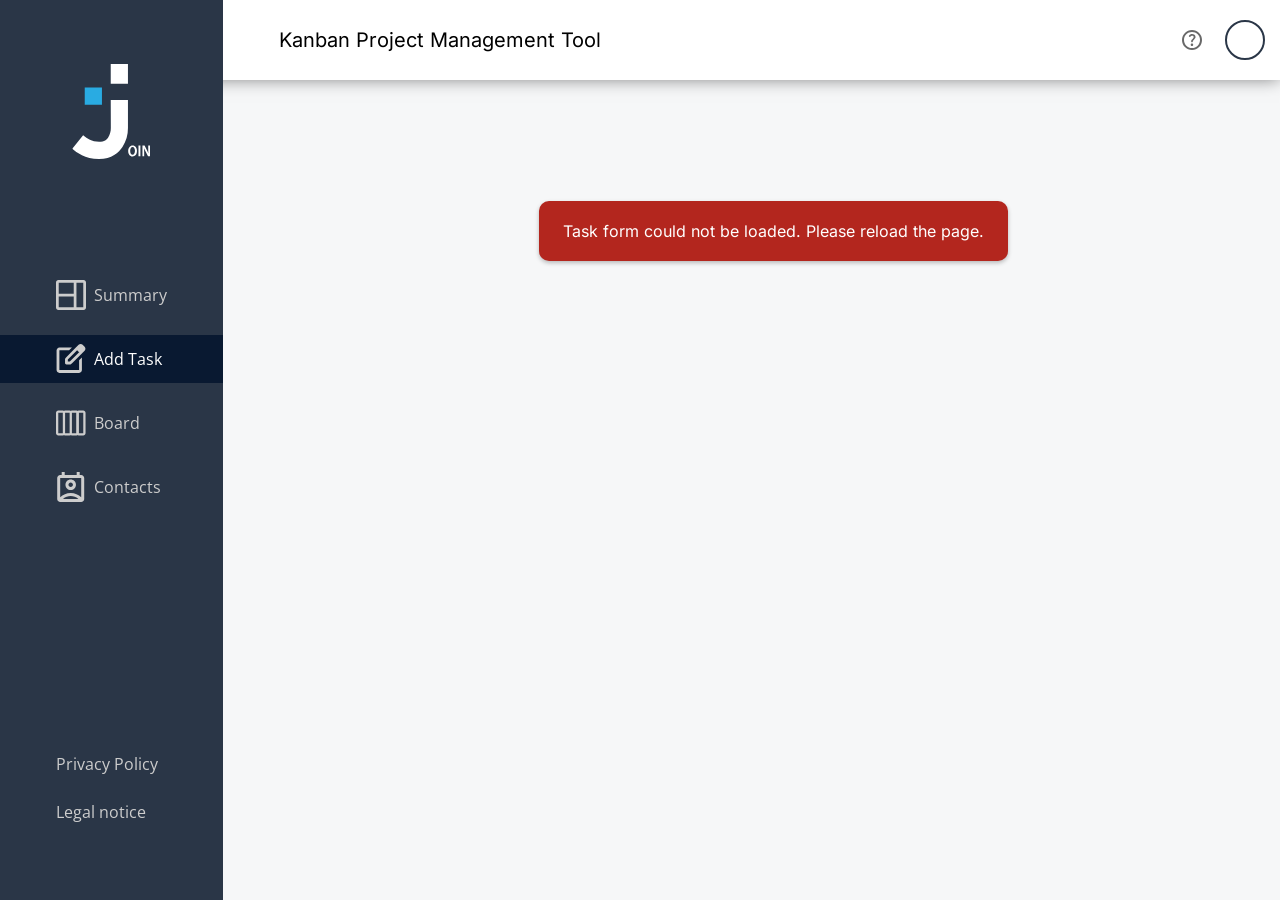
==== commit 5f2ec907: "feat: improve board feedback and task form error handling - Show persistent error messages when boar" ====
--- a/pages/add_task.html
+++ b/pages/add_task.html
@@ -5,25 +5,28 @@
         <meta name="viewport" content="width=device-width, initial-scale=1.0" />
 
         <script src="../script.js" defer></script>
+        <script src="../scripts/notifications.js" defer></script>
         <script src="../scripts/templates.js" defer></script>
-        <script src="../scripts/add_task_fields.js" defer></script>
-        <script src="../scripts/add_task_subtasks.js" defer></script>
-        <script src="../scripts/add_task_validation.js" defer></script>
-        <script src="../scripts/add_task.js" defer></script>
-        <script src="../scripts/notifications.js" defer></script>
+        <script src="../add_task/add_task_fields.js" defer></script>
+        <script src="../add_task/add_task_subtasks.js" defer></script>
+        <script src="../add_task/add_task_validation.js" defer></script>
+        <script src="../add_task/add_task.js" defer></script>
         <link rel="shortcut icon" href="../assets/icons/logo_dark.svg" type="image/x-icon" />
 
-        <link rel="stylesheet" href="../global_style.css" />
-        <link rel="stylesheet" href="../styles/components.css" />
-        <link rel="stylesheet" href="../styles/login.css" />
-        <link rel="stylesheet" href="../styles/add_task.css" />
-        <link rel="stylesheet" href="../styles/fonts.css" />
-        <link rel="stylesheet" href="../styles/board.css" />
+        <link rel="stylesheet" href="../global_style.css"/>
+        <link rel="stylesheet" href="../styles/components.css"/>
+        <link rel="stylesheet" href="../styles/login.css"/>
+        <link rel="stylesheet" href="../styles/task_form.css"/>
+        <link rel="stylesheet" href="../styles/task_controls.css"/>
+        <link rel="stylesheet" href="../styles/task_subtasks.css"/>
+        <link rel="stylesheet" href="../styles/add_task.css"/>
+        <link rel="stylesheet" href="../styles/fonts.css"/>
+        <link rel="stylesheet" href="../styles/board.css"/>
 
         <title>Join</title>
     </head>
 
-    <body>
+    <body onmousedown="closeDropdownsOnOutsideClick(event)">
         <header class="header">
             <div class="header-wrapper">
                 <div>
--- a/global_style.css
+++ b/global_style.css
@@ -14,7 +14,7 @@
 
     --link-color: #124658;
 
-    --input-focus-color: rgba(41 171 226 0.5);
+    --input-focus-color: rgba(41 171 226 / 0.5);
 
     /* root settings for login screen */
     --space-xxs: 4px;
@@ -38,6 +38,7 @@
 
     --button-hover-shadow: 0px 5px 10px 0px rgba(0, 0, 0, 0.25);
     --button-dark-active-background-color: #091931;
+    --button-dark-hover-bright-background-color: #29abe2;
 
     /* root settings for header/navbar */
     --navbar-link-grey-color: #cdcdcd;
@@ -275,6 +276,18 @@
     }
 }
 
+.visually-hidden {
+    position: absolute;
+    width: 1px;
+    height: 1px;
+    padding: 0;
+    margin: -1px;
+    overflow: hidden;
+    clip-path: inset(50%);
+    white-space: nowrap;
+    border: 0;
+}
+
 @media screen and (min-width: 1280px) {
     .app-wrapper {
         display: flex;
@@ -368,14 +381,11 @@
     .link-navbar {
         flex-direction: row;
         justify-content: flex-start;
-
         height: var(--navbar-desktop-link-height);
         width: 100%;
-
         padding-block: var(--space-xs);
         padding-inline: var(--space-xxl);
         gap: var(--space-xs);
-
         border-radius: unset;
 
         & img {
@@ -386,4 +396,4 @@
             background-color: var(--background-dark-hover-color);
         }
     }
-}
+}
--- a/styles/components.css
+++ b/styles/components.css
@@ -14,17 +14,33 @@
     border: unset;
     border-radius: var(--border-radius-high);
 
+    overflow: hidden;
+
     &:not(.dialog-task-closing) {
         animation: slide-in-from-right-to-center 256ms linear forwards;
     }
 }
 
 #dialog-add-task[open] {
-    max-width: unset;
-    /* width: 1000px; */
+    max-width: 1000px;
+    height: min(90dvh, 940px);
 
     padding: 64px;
+    display: flex;
+    flex-direction: column;
+
     background-color: #fff;
+}
+
+#dialog-add-task > .add-task {
+    flex: 1;
+    min-height: 0;
+
+    margin-right: -64px;
+    padding-right: 64px;
+
+    overflow-y: auto;
+    scrollbar-gutter: stable;
 }
 
 #contact[open] {
@@ -81,12 +97,27 @@
     bottom: calc(var(--mobile-header-footer-height) + 16px);
 
     & .button-task-overlay {
-        padding-block: 16px;
+        width: 100px;
+        padding-block: 16px
     }
 
     & .button-task-overlay:hover {
         text-shadow: unset;
     }
+
+    & .button-task-overlay {
+        width: 100px;
+        justify-content: flex-start;
+        padding-block: 16px;
+        padding-inline: var(--space-md);
+    }
+
+    .button-task-overlay:active {
+        color: var(--background-dark-hover-color);
+        background-color: #eeeeee;
+        border-radius: var(--border-radius-middle);
+        text-shadow: 0.3px 0 currentColor, -0.3px 0 currentColor;
+    }
 }
 
 .dialog-task-closing {
@@ -155,7 +186,51 @@
     }
 }
 
+@keyframes notification-slide-in-mobile {
+    from {
+        transform: translateY(100dvh) var(--notification-transform);
+    }
+
+    to {
+        transform: var(--notification-transform);
+    }
+}
+
+
+@keyframes notification-slide-out-mobile {
+    from {
+        transform: var(--notification-transform);
+    }
+
+    to {
+        transform: translateY(100dvh) var(--notification-transform);
+    }
+}
+
+@keyframes notification-slide-in-desktop {
+    from {
+        transform: translateX(100vw) var(--notification-transform);
+    }
+
+    to {
+        transform: var(--notification-transform);
+    }
+}
+
+
+@keyframes notification-slide-out-desktop {
+    from {
+        transform: var(--notification-transform);
+    }
+
+    to {
+        transform: translateX(100vw) var(--notification-transform);
+    }
+}
+
 #notification {
+    --notification-transform: translate(-50%, -50%);
+
     position: fixed;
     top: 50%;
     left: 50%;
@@ -167,17 +242,21 @@
     background-color: var(--background-dark-color);
     border-radius: var(--border-radius-middle);
     box-shadow: 0 2px 4px rgb(0 0 0 / 25%);
-    transform: translate(-50%, -50%);
+    transform: var(--notification-transform);
     pointer-events: none;
+}
+
+#notification.is-error {
+    background-color: #b3261e;
 }
 
 #notification.is-visible {
     display: block;
-    animation: slide-in-from-right-to-center 160ms linear forwards;
+    animation: notification-slide-in-mobile 160ms linear forwards;
 }
 
 #notification.is-closing {
-    animation: slide-out-from-center-to-right 160ms linear forwards;
+    animation: notification-slide-out-mobile 160ms linear forwards;
 }
 
 /* buttons */
@@ -190,6 +269,16 @@
 
     border-radius: var(--border-radius-middle);
     cursor: pointer;
+}
+
+.button:disabled,
+.button:disabled:hover {
+    color: #fff;
+    background-color: #bdbdbd;
+    border-color: transparent;
+    box-shadow: none;
+    cursor: not-allowed;
+    opacity: 0.7;
 }
 
 .button-dark {
@@ -298,28 +387,6 @@
     max-width: var(--size-button-add-mobile-bright);
 }
 
-.button-search {
-    display: flex;
-    justify-content: center;
-    align-items: center;
-
-    margin-inline: var(--space-sm);
-    padding: 0;
-
-    min-height: unset;
-    height: var(--size-button-search);
-    width: var(--size-button-search);
-
-    border: unset;
-    background-color: inherit;
-}
-
-.button-search img {
-    display: block;
-    height: 60%;
-    aspect-ratio: 1/1;
-}
-
 .button-task-overlay {
     display: flex;
     justify-content: center;
@@ -444,9 +511,12 @@
     height: auto;
 }
 
+a:focus-visible,
 button:focus-visible,
-.login-input-mail:focus-visible,
-.login-input-password:focus-visible {
+input:focus-visible,
+textarea:focus-visible,
+select:focus-visible,
+[tabindex]:focus-visible {
     outline: 3px solid var(--input-focus-color);
     outline-offset: 2px;
 }
@@ -523,6 +593,12 @@
 
 .badge-type-technical {
     background-color: var(--color-badge-type-green);
+}
+
+/* Scrollbar */
+.scrollbar {
+    scrollbar-width: thin;
+    scrollbar-color: #a8a8a8 transparent;
 }
 
 @media screen and (min-width: 1280px) {
@@ -534,4 +610,12 @@
     .contact-closing {
         animation: slide-out-from-center-to-right 256ms linear forwards;
     }
-}
+
+    #notification.is-visible {
+        animation: notification-slide-in-desktop 160ms linear forwards;
+    }
+
+    #notification.is-closing {
+        animation: notification-slide-out-desktop 160ms linear forwards;
+    }
+}
--- a/styles/login.css
+++ b/styles/login.css
@@ -12,11 +12,13 @@
     animation: none;
 }
 
-body#login:target .landing-page {
+body#login:target .landing-page,
+.sign-up-page .landing-page {
     background-color: var(--background-bright-color);
 }
 
-body#login:target .logo-dark {
+body#login:target .logo-dark,
+.sign-up-page .logo-dark {
     top: var(--space-lg);
     left: var(--space-lg);
 
@@ -26,7 +28,8 @@
     transform: none;
 }
 
-body#login:target .logo-bright {
+body#login:target .logo-bright,
+.sign-up-page .logo-bright {
     opacity: 0;
 }
 
@@ -83,10 +86,6 @@
     gap: var(--space-lg);
 
     opacity: 0;
-}
-
-.sign-up-wrapper a {
-    text-decoration: none;
 }
 
 .sing-up-position {
@@ -156,19 +155,6 @@
     width: min(100%, var(--form-max-width));
 }
 
-.login-input-mail,
-.login-input-password {
-    width: 100%;
-    min-height: clamp(48px, 45.71px + 0.71vw, 56px);
-    padding-inline: var(--space-md);
-
-    font-size: var(--font-input);
-    font-weight: 400;
-
-    border: 1px solid #ccc;
-    border-radius: var(--border-radius-middle);
-}
-
 .login-button-area {
     display: flex;
     flex-wrap: wrap;
@@ -181,7 +167,8 @@
     width: 100%;
 }
 
-.login-page footer {
+.login-page footer,
+.sign-up-page footer {
     position: fixed;
     bottom: 32px;
     left: 0;
@@ -191,15 +178,16 @@
     justify-content: center;
     gap: var(--space-xl);
 
-    opacity: 0;
-
     a {
-        text-decoration: none;
         font-size: 16px;
         font-weight: 400;
 
         color: #000000;
     }
+}
+
+.login-page footer {
+    opacity: 0;
 }
 
 @media (min-width: 1280px) {
--- a/styles/task_form.css
+++ b/styles/task_form.css
@@ -0,0 +1,214 @@
+:root {
+    --task-fields-max-width: calc(405px + var(--space-md) + var(--space-md));
+    --task-column-gap-half: clamp(12px, 8.57px + 1.07vw, 24px);
+    --task-label-input-gap: 12px;
+}
+
+.add-task {
+    display: flex;
+    flex-direction: column;
+    align-items: stretch;
+    gap: var(--space-lg);
+}
+
+.task-form-wrapper {
+    display: flex;
+    flex-direction: column;
+    width: 100%;
+}
+
+.task-form > label,
+.task-form > span,
+.assigned-dropdown > legend,
+.category-field > legend {
+    margin-bottom: var(--task-label-input-gap);
+    color: var(--color-overlay-task-details-term);
+    font-size: var(--font-input);
+}
+
+.task-form > .textarea-wrapper + label:not(:first-child) {
+    margin-top: calc(var(--task-label-input-gap) + 16px + var(--space-xxs));
+}
+
+.add-task-form {
+    display: flex;
+    flex-direction: column;
+    gap: 0;
+    width: 100%;
+}
+
+.task-form {
+    display: flex;
+    flex-direction: column;
+    justify-content: flex-start;
+    width: 100%;
+    min-width: 0;
+}
+
+.task-form:last-child {
+    position: relative;
+}
+
+.task-form > .input-wrapper,
+.task-form textarea {
+    font-size: var(--font-input);
+}
+
+.task-form textarea {
+    display: block;
+    width: 100%;
+    min-width: 0;
+    min-height: 88px;
+    padding-block: var(--space-md);
+    resize: none;
+}
+
+.task-form textarea::-webkit-resizer {
+    background: none;
+}
+
+.textarea-wrapper {
+    position: relative;
+    width: 100%;
+}
+
+.textarea-resize-icon {
+    display: none;
+
+    position: absolute;
+    right: 4px;
+    bottom: 4px;
+    width: 24px;
+    height: 24px;
+    padding: 2px;
+    background-color: #fff;
+    border-bottom-right-radius: var(--border-radius-middle);
+    pointer-events: none;
+}
+
+.no-flex {
+    display: block;
+}
+
+.field-error {
+    min-height: 16px;
+    margin: var(--space-xxs) 0 0;
+
+    color: #ff8190;
+    font-size: 12px;
+    line-height: 16px;
+}
+
+.field-error:empty {
+    visibility: hidden;
+}
+
+.input-wrapper.is-invalid {
+    border-color: #ff8190;
+}
+
+.submit-task {
+    display: flex;
+    flex-direction: column;
+    gap: var(--space-lg);
+}
+
+.submit-task p {
+    display: flex;
+}
+
+.submit-task-send {
+    position: fixed;
+    right: 0;
+    bottom: var(--mobile-header-footer-height);
+    left: 0;
+    z-index: 5;
+    display: flex;
+    justify-content: flex-end;
+    gap: var(--space-lg);
+    padding: var(--space-sm) var(--space-lg) var(--space-lg);
+    background-color: var(--background-bright-color);
+}
+
+.submit-task-send .button {
+    display: inline-flex;
+    align-items: center;
+    gap: var(--space-xs);
+    min-height: 56px;
+    font-size: 20px;
+    white-space: nowrap;
+}
+
+.submit-task-send .button-bright {
+    background-color: var(--background-bright-color);
+    font-weight: 400;
+}
+
+@media (max-width: 380px) {
+    .submit-task-send {
+        justify-content: space-between;
+        gap: var(--space-sm);
+    }
+
+    .submit-task-send .button {
+        min-height: 48px;
+        padding-inline: var(--space-sm);
+        font-size: 16px;
+    }
+}
+
+@media screen and (min-width: 1280px) {
+    .add-task-form {
+        --task-column-gap-half: var(--space-xl);
+
+        flex-direction: row;
+        align-items: flex-start;
+        max-width: calc(
+            2 * var(--task-fields-max-width) + 2 * var(--space-xl)
+        );
+        column-gap: calc(2 * var(--space-xl));
+    }
+
+    .textarea-resize-icon {
+        display: block;
+    }
+
+    .task-form {
+        flex: 1 1 0;
+        width: auto;
+    }
+
+    .task-form textarea {
+        max-height: 340px;
+        min-height: 120px;
+        overflow-y: auto;
+        resize: vertical;
+    }
+
+    .task-form > label:not(:first-child) {
+        margin-top: 12px;
+    }
+
+    .submit-task {
+        max-width: calc(2 * var(--task-fields-max-width) + 2 * var(--space-xl));
+        margin-top: var(--space-xl);
+        flex-direction: row;
+        align-items: center;
+        justify-content: space-between;
+    }
+
+    .submit-task-send {
+        position: static;
+        padding: 0;
+    }
+
+    .task-form:last-child::after {
+        content: "";
+        position: absolute;
+        top: 0;
+        left: calc(0px - var(--task-column-gap-half));
+        bottom: 28px;
+        width: 2px;
+        background-color: var(--color-grey-bright);
+    }
+}
--- a/styles/task_controls.css
+++ b/styles/task_controls.css
@@ -0,0 +1,302 @@
+.assigned-dropdown,
+.category-field {
+    position: relative;
+    min-width: 0;
+    padding: 0;
+    border: 0;
+}
+
+#task-assigned:focus::placeholder {
+    color: transparent;
+}
+
+.assigned-dropdown,
+.category-field {
+    position: relative;
+    min-width: 0;
+    padding: 0;
+    border: 0;
+}
+
+.assigned-options,
+.category-options,
+.assigned-badges {
+    padding: 0;
+    list-style: none;
+}
+
+.assigned-options,
+.category-options {
+    position: absolute;
+    left: 0;
+    z-index: 2;
+    display: none;
+    width: 100%;
+    max-height: 280px;
+    overflow-y: auto;
+    background-color: #fff;
+    border-radius: var(--border-radius-middle);
+    box-shadow: 0 4px 12px rgb(0 0 0 / 15%);
+}
+
+.assigned-options > li {
+    padding-block: 2px;
+}
+
+.category-field > .input-wrapper {
+    justify-content: space-between;
+    font-size: var(--font-input);
+    cursor: pointer;
+    color: #757575;
+}
+
+.category-field:has(input:checked)>.input-wrapper {
+    color: #000;
+}
+
+.category-options label {
+    display: block;
+    padding: var(--space-sm) var(--space-md);
+    font-size: var(--font-input);
+    cursor: pointer;
+}
+
+.category-options label:hover,
+.category-options label:focus-within {
+    background-color: #f5f5f5;
+}
+
+.category-options input {
+    position: absolute;
+    width: 1px;
+    height: 1px;
+    opacity: 0;
+}
+
+.assigned-option {
+    display: grid;
+    grid-template-columns: var(--size-badge-user) minmax(0, 1fr) auto;
+    align-items: center;
+    gap: var(--space-md);
+    min-height: 56px;
+    padding-inline: var(--space-md);
+    font-size: var(--font-input);
+    cursor: pointer;
+}
+
+.assigned-option:hover,
+.assigned-option:focus-within {
+    background-color: #f5f5f5;
+}
+
+.assigned-option:has(input:checked) {
+    color: #fff;
+    background-color: var(--background-dark-color);
+    border-radius: var(--border-radius-middle);
+}
+
+.assigned-option input:checked {
+    filter: brightness(0) invert(1);
+}
+
+.assigned-option input:focus-visible {
+    outline: 2px solid #29abe2;
+    outline-offset: 2px;
+}
+
+.assigned-dropdown:focus-within .assigned-options,
+.category-field:focus-within .category-options {
+    display: block;
+}
+
+.assigned-dropdown .input-wrapper img,
+.category-field .input-wrapper img {
+    width: 8px;
+}
+
+.assigned-dropdown:focus-within .input-wrapper img,
+.category-field:focus-within .input-wrapper img {
+    transform: rotate(180deg);
+}
+
+.task-priority {
+    display: flex;
+    align-items: center;
+    gap: var(--space-lg);
+}
+
+.task-priority > div {
+    flex: 1 1 0;
+    min-width: 0;
+}
+
+.task-priority button {
+    display: flex;
+    align-items: center;
+    justify-content: center;
+    gap: var(--space-xs);
+    width: 100%;
+    min-height: 42px;
+    height: 56px;
+    padding-inline: var(--space-xs);
+    color: inherit;
+    background-color: #fff;
+    border: none;
+    box-shadow: 0 0 4px rgb(0, 0, 0, 0.4);
+    font-size: var(--font-input);
+    font-weight: 400;
+}
+
+.task-priority button:is(.urgent, .medium, .low) {
+    font-weight: 700;
+}
+
+.task-priority button:hover {
+    box-shadow: var(--button-hover-shadow);
+}
+
+.task-priority button.urgent {
+    color: #fff;
+    background-color: #ff3d00;
+}
+
+.task-priority button.medium {
+    color: #fff;
+    background-color: #ffa800;
+}
+
+.task-priority button.low {
+    color: #fff;
+    background-color: #7ae229;
+}
+
+.task-priority button.urgent img,
+.task-priority button.medium img,
+.task-priority button.low img {
+    filter: brightness(0) invert(1);
+}
+
+.input-date[type="date"] {
+    position: relative;
+    padding-right: 48px;
+
+    font: inherit;
+    font-size: var(--font-input);
+
+    color: #757575;
+    background-image: url("../assets/icons/calender.svg");
+    background-repeat: no-repeat;
+    background-position: right 16px center;
+    background-size: 20px;
+    -webkit-text-fill-color: #757575;
+}
+
+input[type="date"]::-webkit-calendar-picker-indicator {
+    position: absolute;
+    top: 0;
+    right: 0;
+    width: 48px;
+    height: 100%;
+    margin: 0;
+    opacity: 0;
+    cursor: pointer;
+}
+
+.task-priority,
+.assigned-dropdown,
+#task-category,
+#subtask {
+    width: 100%;
+    max-width: none;
+}
+
+.assigned-badges {
+    display: flex;
+    align-items: flex-start;
+    gap: var(--space-xs);
+    height: calc(var(--size-badge-user) + var(--space-xs));
+    margin-top: var(--space-xs);
+    overflow-x: auto;
+}
+
+.assigned-badges > .badge-user {
+    flex: 0 0 var(--size-badge-user);
+}
+
+.assigned-dropdown {
+    margin-top: var(--space-xl);
+}
+
+.input-wrapper::placeholder {
+    color: #757575;
+    opacity: 1;
+}
+
+.date-input-wrapper .input-date {
+    position: relative;
+    z-index: 0;
+}
+
+.assigned-options > li[hidden] {
+    display: none;
+}
+
+.assigned-dropdown > .input-wrapper {
+    cursor: pointer;
+}
+
+.badge-user-more {
+    background-color: var(--background-dark-color);
+}
+
+@media (max-width: 380px) {
+    .task-priority {
+        gap: var(--space-xs);
+    }
+
+    .task-priority > div:not(:nth-child(2)) {
+        flex: 0.95 1 0;
+    }
+
+    .task-priority > div:nth-child(2) {
+        flex: 1.1 1 0;
+    }
+
+    .task-priority button {
+        gap: 4px;
+        padding-inline: 4px;
+        white-space: nowrap;
+    }
+
+    .task-priority button img {
+        flex: 0 0 12px;
+        width: 14px;
+        height: 14px;
+    }
+}
+
+@media screen and (min-width: 1280px) {
+    .task-priority {
+        justify-content: space-between;
+        padding-inline: 4px;
+    }
+
+    .task-priority > div {
+        max-width: 135px;
+    }
+
+    .category-field {
+        margin-bottom: var(--space-sm);
+    }
+
+    .assigned-dropdown {
+        margin-top: var(--space-lg);
+    }
+
+    .task-priority,
+    .assigned-dropdown,
+    #task-category,
+    #subtask {
+        max-width: var(--task-fields-max-width);
+    }
+}
--- a/styles/task_subtasks.css
+++ b/styles/task_subtasks.css
@@ -0,0 +1,155 @@
+.subtask-input-wrapper {
+    position: relative;
+}
+
+.subtask-input-wrapper .input-wrapper {
+    padding-right: 88px;
+    font-family: inherit;
+    font-size: var(--font-input);
+}
+
+/* While typing, clear | confirm is shown */
+
+.subtask-input-actions {
+    position: absolute;
+    top: 50%;
+    right: var(--space-sm);
+    display: none;
+    align-items: center;
+    gap: var(--space-xxs);
+    transform: translateY(-50%);
+}
+
+#subtask:not(:placeholder-shown) ~ .subtask-input-actions {
+    display: flex;
+}
+
+.subtask-input-actions button {
+    display: flex;
+    align-items: center;
+    justify-content: center;
+    width: 28px;
+    height: 28px;
+    padding: 0;
+    border: 0;
+    border-radius: 50%;
+    background: transparent;
+    cursor: pointer;
+}
+
+.subtask-input-actions button:hover {
+    background-color: #eeeeee;
+}
+
+.subtask-input-actions img {
+    width: 12px;
+    height: 12px;
+}
+
+.subtask-list {
+    margin: var(--space-xs) 0 0;
+    padding: 0;
+    list-style: none;
+}
+
+.subtask-item {
+    display: flex;
+    align-items: center;
+    gap: var(--space-xs);
+    min-height: 32px;
+    padding: 2px var(--space-sm);
+    border-radius: var(--border-radius-small);
+    font-size: var(--font-input);
+}
+
+.subtask-item::before {
+    content: "•";
+}
+
+.subtask-item:hover,
+.subtask-item:focus-within {
+    background-color: #eeeeee;
+}
+
+.subtask-title {
+    flex: 1;
+    min-width: 0;
+    overflow-wrap: anywhere;
+    cursor: text;
+}
+
+.subtask-actions {
+    display: flex;
+    align-items: center;
+    gap: var(--space-xxs);
+    margin-left: auto;
+    opacity: 0;
+}
+
+.subtask-item:hover .subtask-actions,
+.subtask-item:focus-within .subtask-actions {
+    opacity: 1;
+}
+
+@media (hover: none) {
+    .subtask-actions {
+        opacity: 1;
+    }
+}
+
+.subtask-actions button {
+    display: flex;
+    align-items: center;
+    justify-content: center;
+    width: 28px;
+    height: 28px;
+    padding: 0;
+    border: 0;
+    border-radius: 50%;
+    background: transparent;
+    cursor: pointer;
+}
+
+.subtask-actions button:hover {
+    background-color: #d1d1d1;
+}
+
+.subtask-actions-divider {
+    width: 1px;
+    height: 20px;
+    background-color: var(--color-grey-bright);
+}
+
+.subtask-item.is-editing {
+    background-color: #fff;
+    border-radius: 0;
+    box-shadow: inset 0 -1px 0 #29abe2;
+}
+
+.subtask-item.is-editing::before,
+.subtask-item.is-editing .subtask-edit-button,
+.subtask-item.is-editing .subtask-view-divider,
+.subtask-item:not(.is-editing) .subtask-edit-divider,
+.subtask-item:not(.is-editing) .subtask-save-button {
+    display: none;
+}
+
+.subtask-item.is-editing .subtask-actions {
+    opacity: 1;
+}
+
+.subtask-save-button img {
+    width: 14px;
+    height: 11px;
+}
+
+.subtask-edit-input {
+    flex: 1;
+    min-width: 0;
+    padding: 2px 0;
+    border: 0;
+    outline: none;
+    background: transparent;
+    font: inherit;
+    box-shadow: none;
+}
--- a/styles/add_task.css
+++ b/styles/add_task.css
@@ -1,7 +1,3 @@
-:root {
-    --task-fields-max-width: calc(405px + var(--space-md) + var(--space-md));
-    --task-column-gap-half: clamp(12px, 8.57px + 1.07vw, 24px);
-}
 
 html:has(.add-task-page),
 .add-task-page :is(.assigned-options, .assigned-badges, .category-options, textarea) {
@@ -9,272 +5,36 @@
 }
 
 .board-inner.add-task-inner {
-    padding-inline: var(--space-sm);
+    padding-inline: var(--space-lg);
 }
 
-#task-assigned:focus::placeholder {
-    color: transparent;
-}
-
-.add-task {
-    display: flex;
-    flex-direction: column;
-    align-items: stretch;
-    gap: var(--space-lg);
-}
-
-.task-form-wrapper {
-    display: flex;
-    flex-direction: column;
-    gap: var(--space-lg);
-    width: 100%;
-}
-
-.task-form > label:not(:first-child) {
-    margin-top: calc(12px + var(--space-xl));
-}
-
-.task-form > label,
-.task-form > span,
-.assigned-dropdown > legend,
-.category-field > legend {
-    margin: 12px 0;
-    color: var(--color-overlay-task-details-term);
-    font-size: var(--font-input);
-}
-
-.assigned-dropdown,
-.category-field {
-    position: relative;
-    min-width: 0;
-    padding: 0;
-    border: 0;
-}
-
-.assigned-options,
-.category-options,
-.assigned-badges {
-    padding: 0;
-    list-style: none;
-}
-
-.assigned-options,
-.category-options {
-    position: absolute;
-    left: 0;
-    z-index: 2;
-    display: none;
-    width: 100%;
-    max-height: 280px;
-    overflow-y: auto;
-    background-color: #fff;
-    border-radius: var(--border-radius-middle);
-    box-shadow: 0 4px 12px rgb(0 0 0 / 15%);
-}
-
-.assigned-options > li {
-    padding-block: 2px;
-}
-
-.category-field > .input-wrapper {
-    justify-content: space-between;
-    font-size: var(--font-input);
-    cursor: pointer;
-    color: #757575;
-}
-
-.category-field:has(input:checked) > .input-wrapper {
-    color: #000;
-}
-
-.category-options label {
-    display: block;
-    padding: var(--space-sm) var(--space-md);
-    font-size: var(--font-input);
-    cursor: pointer;
-}
-
-.category-options label:hover,
-.category-options label:focus-within {
-    background-color: #f5f5f5;
-}
-
-.category-options input {
-    position: absolute;
-    width: 1px;
-    height: 1px;
-    opacity: 0;
-}
-
-.assigned-option {
-    display: grid;
-    grid-template-columns: var(--size-badge-user) minmax(0, 1fr) auto;
-    align-items: center;
-    gap: var(--space-md);
-    min-height: 56px;
-    padding-inline: var(--space-md);
-    font-size: var(--font-input);
-    cursor: pointer;
-}
-
-.assigned-option:hover,
-.assigned-option:focus-within {
-    background-color: #f5f5f5;
-}
-
-.assigned-option:has(input:checked) {
-    color: #fff;
-    background-color: var(--background-dark-color);
-    border-radius: var(--border-radius-middle);
-}
-
-.assigned-option input:checked {
-    filter: brightness(0) invert(1);
-}
-
-.assigned-option input:focus-visible {
-    outline: 2px solid #29abe2;
-    outline-offset: 2px;
-}
-
-.assigned-dropdown:focus-within .assigned-options,
-.category-field:focus-within .category-options {
-    display: block;
-}
-
-.assigned-dropdown .input-wrapper img,
-.category-field .input-wrapper img {
-    width: 8px;
-}
-
-.assigned-dropdown:focus-within .input-wrapper img,
-.category-field:focus-within .input-wrapper img {
-    transform: rotate(180deg);
-}
-
-.add-task-form {
-    display: flex;
-    flex-wrap: wrap;
-    align-items: flex-start;
-    align-content: flex-start;
-    gap: var(--space-xl);
-    width: 100%;
-    container-type: inline-size;
-}
-
-.task-form {
-    display: flex;
-    flex: 1 1 400px;
-    flex-direction: column;
-    justify-content: flex-start;
-    align-self: flex-start;
-    min-width: 0;
-}
-
-.task-form:last-child {
-    position: relative;
-}
-
-.task-form > .input-wrapper,
-.task-form textarea {
-    font-size: var(--font-input);
-}
-
-.add-task-inner > h1,
-#dialog-add-task > h1 {
+.add-task-inner > h1 {
     padding-bottom: var(--space-xs);
 }
 
-.task-form textarea {
-    display: block;
-    width: 100%;
-    min-width: 0;
-    min-height: 88px;
-    padding-block: var(--space-md);
-    resize: vertical;
+.add-task-inner > h1 {
+    position: sticky;
+    top: calc(
+        var(--mobile-header-footer-height)
+        + clamp(48px, 6vw, 96px)
+    );
+    z-index: 3;
+
+    isolation: isolate;
+    background-color: var(--background-bright-color);
 }
 
-.task-form textarea::-webkit-resizer {
-    background: none;
-}
+.add-task-inner > h1::before {
+    content: "";
 
-.textarea-wrapper {
-    position: relative;
-    width: 100%;
-}
+    position: absolute;
+    top: calc(-1 * clamp(48px, 6vw, 96px));
+    right: 0;
+    bottom: 0;
+    left: 0;
+    z-index: -1;
 
-.textarea-resize-icon {
-    position: absolute;
-    right: 4px;
-    bottom: 4px;
-    width: 24px;
-    height: 24px;
-    padding: 2px;
-    background-color: #fff;
-    border-bottom-right-radius: var(--border-radius-middle);
-    pointer-events: none;
-}
-
-.no-flex {
-    display: block;
-}
-
-.task-priority {
-    display: flex;
-    align-items: center;
-    gap: var(--space-lg);
-}
-
-.task-priority > div {
-    flex: 1 1 0;
-    max-width: 135px;
-    min-width: 0;
-}
-
-.task-priority button {
-    display: flex;
-    align-items: center;
-    justify-content: center;
-    gap: var(--space-xs);
-    width: 100%;
-    min-height: 42px;
-    height: 42px;
-    padding-inline: var(--space-xs);
-    color: inherit;
-    background-color: #fff;
-    border: none;
-    box-shadow: 0 0 4px rgb(0, 0, 0, 0.4);
-    font-size: var(--font-input);
-    font-weight: 400;
-}
-
-.task-priority button:is(.urgent, .medium, .low) {
-    font-weight: 700;
-}
-
-.task-priority button:hover {
-    box-shadow: var(--button-hover-shadow);
-}
-
-.task-priority button.urgent {
-    color: #fff;
-    background-color: #ff3d00;
-}
-
-.task-priority button.medium {
-    color: #fff;
-    background-color: #ffa800;
-}
-
-.task-priority button.low {
-    color: #fff;
-    background-color: #7ae229;
-}
-
-.task-priority button.urgent img,
-.task-priority button.medium img,
-.task-priority button.low img {
-    filter: brightness(0) invert(1);
+    background-color: var(--background-bright-color);
 }
 
 .board.add-task-page {
@@ -282,156 +42,26 @@
     background-color: var(--background-bright-color);
 }
 
-.submit-task {
-    display: flex;
-    flex-direction: column;
-    gap: var(--space-lg);
-}
-
-.submit-task p {
-    display: flex;
-}
-
-.submit-task-send {
-    position: fixed;
-    right: 0;
-    bottom: var(--mobile-header-footer-height);
-    left: 0;
-    z-index: 5;
-    display: flex;
-    justify-content: flex-end;
-    gap: calc(2 * var(--space-lg));
-    padding: var(--space-sm) var(--space-md) var(--space-lg);
-    /* background-color: var(--background-bright-color); */
-}
-
-.submit-task-send .button {
-    display: inline-flex;
-    align-items: center;
-    gap: var(--space-xs);
-    min-height: 56px;
-    font-size: 20px;
-}
-
-.submit-task-send .button:disabled {
-    background-color: #bdbdbd;
-    color: #fff;
-    box-shadow: none;
-    cursor: not-allowed;
-    opacity: 0.7;
-}
-
-.submit-task-send .button:disabled:hover {
-    box-shadow: none;
-}
-
-.submit-task-send .button-bright {
-    background-color: var(--background-bright-color);
-    font-weight: 400;
-}
-
-.input-date[type="date"] {
-    position: relative;
-    padding-right: 48px;
-    background-image: url("../assets/icons/calender.svg");
-    background-repeat: no-repeat;
-    background-position: right 16px center;
-    background-size: 20px;
-}
-
-.input-date:invalid,
-.input-date:invalid::-webkit-datetime-edit {
-    color: #757575;
-}
-
-input[type="date"]::-webkit-calendar-picker-indicator {
-    position: absolute;
-    top: 0;
-    right: 0;
-    width: 48px;
-    height: 100%;
-    margin: 0;
-    opacity: 0;
-    cursor: pointer;
-}
-
-.task-priority,
-.assigned-dropdown,
-#task-category,
-#subtask {
-    width: 100%;
-    max-width: none;
-    box-sizing: border-box;
-}
-
-.subtask-input-wrapper {
-    position: relative;
-}
-
-.subtask-input-wrapper .input-wrapper {
-    padding-right: 52px;
-    font-family: inherit;
-    font-size: var(--font-input);
-}
-
-.subtask-add-button {
-    position: absolute;
-    top: 50%;
-    right: var(--space-sm);
-    display: flex;
-    align-items: center;
-    justify-content: center;
-    width: 32px;
-    height: 32px;
-    padding: 0;
-    border: 0;
-    background: transparent;
-    transform: translateY(-50%);
-    cursor: pointer;
-}
-
-.subtask-add-button img {
-    width: 14px;
-    height: 14px;
-}
-
-.assigned-badges {
-    display: flex;
-    align-items: flex-start;
-    gap: var(--space-xs);
-    height: calc(var(--size-badge-user) + var(--space-lg));
-    margin-top: var(--space-xs);
-    overflow-x: auto;
-}
-
-.assigned-badges > .badge-user {
-    flex: 0 0 var(--size-badge-user);
-}
-
-.assigned-dropdown {
-    margin-top: var(--space-xl);
-}
-
-@container (min-width: 850px) {
-    .task-priority,
-    .assigned-dropdown,
-    #task-category,
-    #subtask {
-        max-width: var(--task-fields-max-width);
-    }
-
-    .task-form:last-child::after {
-        content: "";
-        position: absolute;
-        top: 0;
-        left: calc(0px - var(--task-column-gap-half));
-        bottom: 28px;
-        width: 2px;
-        background-color: var(--color-grey-bright);
-    }
+body:has(.add-task-inner) #notification {
+    top: auto;
+    bottom: calc(96px + clamp(48px, 14vw, 64px) + 16px);
+    left: 50%;
+    width: calc(100% - 32px);
+    max-width: 360px;
+    text-align: center;
+    --notification-transform: translateX(-50%);
 }
 
 @media screen and (min-width: 1280px) {
+    body:has(.add-task-inner) #notification {
+        top: 50%;
+        bottom: auto;
+        width: auto;
+        max-width: none;
+        text-align: left;
+        --notification-transform: translate(-50%, -50%);
+    }
+
     html:has(.add-task-page),
     .add-task-page :is(.assigned-options, .assigned-badges, .category-options, textarea) {
         scrollbar-width: auto;
@@ -441,221 +71,10 @@
         padding-bottom: 0;
     }
 
-    .add-task-form {
-        --task-column-gap-half: var(--space-xl);
-        max-width: calc(2 * var(--task-fields-max-width) + 2 * var(--space-xl));
-        column-gap: calc(2 * var(--space-xl));
-    }
-
-    .submit-task {
-        max-width: calc(2 * var(--task-fields-max-width) + 2 * var(--space-xl));
-        flex-direction: row;
-        align-items: center;
-        justify-content: space-between;
-    }
-
-    .submit-task-send {
-        position: static;
-        gap: var(--space-md);
-        padding: 0;
-    }
-
-    .task-form-wrapper {
-        gap: 120px;
-    }
-
-    .task-form textarea {
-        min-height: 120px;
-    }
-
-    .task-form > label:not(:first-child) {
-        margin-top: 12px;
-    }
-
-    .task-priority {
-        gap: var(--space-md);
-    }
-
-    .task-priority button {
-        height: 56px;
-    }
-
     .board-inner.add-task-inner {
         margin-top: 0;
         padding-block-start: clamp(48px, 6vw, 96px);
         padding-inline-start: calc(2 * var(--space-xl));
         padding-inline-end: var(--space-xl);
     }
-
-    .category-field {
-        margin-bottom: var(--space-sm);
-    }
-
-    .assigned-dropdown {
-        margin-top: var(--space-lg);
-    }
-}
-
-.subtask-list {
-    margin: var(--space-xs) 0 0;
-    padding: 0;
-    list-style: none;
-}
-
-.subtask-item {
-    display: flex;
-    align-items: center;
-    gap: var(--space-xs);
-    min-height: 32px;
-    padding: 2px var(--space-sm);
-    border-radius: var(--border-radius-small);
-    font-size: var(--font-input);
-}
-
-.subtask-item::before {
-    content: "•";
-}
-
-.subtask-item:hover,
-.subtask-item:focus-within {
-    background-color: #eeeeee;
-}
-
-.subtask-title {
-    flex: 1;
-    min-width: 0;
-    overflow-wrap: anywhere;
-    cursor: text;
-}
-
-.subtask-actions {
-    display: flex;
-    align-items: center;
-    gap: var(--space-xxs);
-    margin-left: auto;
-    opacity: 0;
-}
-
-.subtask-item:hover .subtask-actions,
-.subtask-item:focus-within .subtask-actions {
-    opacity: 1;
-}
-
-@media (hover: none) {
-    .subtask-actions {
-        opacity: 1;
-    }
-}
-
-.subtask-actions button {
-    display: flex;
-    align-items: center;
-    justify-content: center;
-    width: 28px;
-    height: 28px;
-    padding: 0;
-    border: 0;
-    border-radius: 50%;
-    background: transparent;
-    cursor: pointer;
-}
-
-.subtask-actions button:hover {
-    background-color: #d1d1d1;
-}
-
-.subtask-actions-divider {
-    width: 1px;
-    height: 20px;
-    background-color: var(--color-grey-bright);
-}
-
-.subtask-item.is-editing {
-    background-color: #fff;
-    border-radius: 0;
-    box-shadow: inset 0 -1px 0 #29abe2;
-}
-
-.subtask-item.is-editing::before,
-.subtask-item.is-editing .subtask-edit-button,
-.subtask-item.is-editing .subtask-actions-divider {
-    display: none;
-}
-
-.subtask-edit-input {
-    flex: 1;
-    min-width: 0;
-    padding: 2px 0;
-    border: 0;
-    outline: none;
-    background: transparent;
-    font: inherit;
-    box-shadow: none;
-}
-
-.assigned-options > li[hidden] {
-    display: none;
-}
-
-.assigned-dropdown > .input-wrapper {
-    cursor: pointer;
-}
-
-.badge-user-more {
-    background-color: var(--background-dark-color);
-}
-
-.subtask-add-button {
-    border-radius: 50%;
-}
-
-.subtask-add-button:hover {
-    background-color: #eeeeee;
-}
-
-.field-error {
-    margin: var(--space-xxs) 0 0;
-    color: #ff8190;
-    font-size: 12px;
-}
-
-.field-error:empty {
-    display: none;
-}
-
-.input-wrapper.is-invalid {
-    border-color: #ff8190;
-}
-
-/* Edit form inside the board's task dialog */
-.add-task.edit-task {
-    max-height: 90dvh;
-    padding: 32px 24px;
-    overflow-y: auto;
-    scrollbar-width: none;
-    background-color: #fff;
-    border-radius: var(--border-radius-high);
-    box-sizing: border-box;
-}
-
-.edit-task .task-form-wrapper {
-    gap: var(--space-lg);
-}
-
-.edit-task .task-form > label:not(:first-child) {
-    margin-top: 12px;
-}
-
-.edit-task .submit-task {
-    flex-direction: row;
-    justify-content: flex-end;
-}
-
-.edit-task .submit-task p {
-    display: none;
-}
-
-.edit-task .submit-task-send {
-    position: static;
-    padding: 0;
 }
--- a/styles/fonts.css
+++ b/styles/fonts.css
@@ -1,243 +1,45 @@
+/* Only the font faces that are used in the project are loaded. */
+
 /* FONT FAMILY - INTER */
-/* inter-100 - latin_latin-ext */
-@font-face {
-  font-display: swap; /* Check https://developer.mozilla.org/en-US/docs/Web/CSS/@font-face/font-display for other options. */
-  font-family: 'Inter';
-  font-style: normal;
-  font-weight: 100;
-  src: url('../assets/fonts/inter-v20-latin_latin-ext-100.woff2') format('woff2'); /* Chrome 36+, Opera 23+, Firefox 39+, Safari 12+, iOS 10+ */
-}
-/* inter-100italic - latin_latin-ext */
-@font-face {
-  font-display: swap; /* Check https://developer.mozilla.org/en-US/docs/Web/CSS/@font-face/font-display for other options. */
-  font-family: 'Inter';
-  font-style: italic;
-  font-weight: 100;
-  src: url('../assets/fonts/inter-v20-latin_latin-ext-100italic.woff2') format('woff2'); /* Chrome 36+, Opera 23+, Firefox 39+, Safari 12+, iOS 10+ */
-}
-/* inter-200 - latin_latin-ext */
-@font-face {
-  font-display: swap; /* Check https://developer.mozilla.org/en-US/docs/Web/CSS/@font-face/font-display for other options. */
-  font-family: 'Inter';
-  font-style: normal;
-  font-weight: 200;
-  src: url('../assets/fonts/inter-v20-latin_latin-ext-200.woff2') format('woff2'); /* Chrome 36+, Opera 23+, Firefox 39+, Safari 12+, iOS 10+ */
-}
-/* inter-200italic - latin_latin-ext */
-@font-face {
-  font-display: swap; /* Check https://developer.mozilla.org/en-US/docs/Web/CSS/@font-face/font-display for other options. */
-  font-family: 'Inter';
-  font-style: italic;
-  font-weight: 200;
-  src: url('../assets/fonts/inter-v20-latin_latin-ext-200italic.woff2') format('woff2'); /* Chrome 36+, Opera 23+, Firefox 39+, Safari 12+, iOS 10+ */
-}
-/* inter-300 - latin_latin-ext */
-@font-face {
-  font-display: swap; /* Check https://developer.mozilla.org/en-US/docs/Web/CSS/@font-face/font-display for other options. */
-  font-family: 'Inter';
-  font-style: normal;
-  font-weight: 300;
-  src: url('../assets/fonts/inter-v20-latin_latin-ext-300.woff2') format('woff2'); /* Chrome 36+, Opera 23+, Firefox 39+, Safari 12+, iOS 10+ */
-}
-/* inter-300italic - latin_latin-ext */
-@font-face {
-  font-display: swap; /* Check https://developer.mozilla.org/en-US/docs/Web/CSS/@font-face/font-display for other options. */
-  font-family: 'Inter';
-  font-style: italic;
-  font-weight: 300;
-  src: url('../assets/fonts/inter-v20-latin_latin-ext-300italic.woff2') format('woff2'); /* Chrome 36+, Opera 23+, Firefox 39+, Safari 12+, iOS 10+ */
-}
 /* inter-regular - latin_latin-ext */
 @font-face {
-  font-display: swap; /* Check https://developer.mozilla.org/en-US/docs/Web/CSS/@font-face/font-display for other options. */
+  font-display: swap;
   font-family: 'Inter';
   font-style: normal;
   font-weight: 400;
-  src: url('../assets/fonts/inter-v20-latin_latin-ext-regular.woff2') format('woff2'); /* Chrome 36+, Opera 23+, Firefox 39+, Safari 12+, iOS 10+ */
+  src: url('../assets/fonts/inter-v20-latin_latin-ext-regular.woff2') format('woff2');
 }
-/* inter-italic - latin_latin-ext */
+/* inter-italic - latin_latin-ext (used by <address>) */
 @font-face {
-  font-display: swap; /* Check https://developer.mozilla.org/en-US/docs/Web/CSS/@font-face/font-display for other options. */
+  font-display: swap;
   font-family: 'Inter';
   font-style: italic;
   font-weight: 400;
-  src: url('../assets/fonts/inter-v20-latin_latin-ext-italic.woff2') format('woff2'); /* Chrome 36+, Opera 23+, Firefox 39+, Safari 12+, iOS 10+ */
-}
-/* inter-500 - latin_latin-ext */
-@font-face {
-  font-display: swap; /* Check https://developer.mozilla.org/en-US/docs/Web/CSS/@font-face/font-display for other options. */
-  font-family: 'Inter';
-  font-style: normal;
-  font-weight: 500;
-  src: url('../assets/fonts/inter-v20-latin_latin-ext-500.woff2') format('woff2'); /* Chrome 36+, Opera 23+, Firefox 39+, Safari 12+, iOS 10+ */
-}
-/* inter-500italic - latin_latin-ext */
-@font-face {
-  font-display: swap; /* Check https://developer.mozilla.org/en-US/docs/Web/CSS/@font-face/font-display for other options. */
-  font-family: 'Inter';
-  font-style: italic;
-  font-weight: 500;
-  src: url('../assets/fonts/inter-v20-latin_latin-ext-500italic.woff2') format('woff2'); /* Chrome 36+, Opera 23+, Firefox 39+, Safari 12+, iOS 10+ */
+  src: url('../assets/fonts/inter-v20-latin_latin-ext-italic.woff2') format('woff2');
 }
 /* inter-600 - latin_latin-ext */
 @font-face {
-  font-display: swap; /* Check https://developer.mozilla.org/en-US/docs/Web/CSS/@font-face/font-display for other options. */
+  font-display: swap;
   font-family: 'Inter';
   font-style: normal;
   font-weight: 600;
-  src: url('../assets/fonts/inter-v20-latin_latin-ext-600.woff2') format('woff2'); /* Chrome 36+, Opera 23+, Firefox 39+, Safari 12+, iOS 10+ */
-}
-/* inter-600italic - latin_latin-ext */
-@font-face {
-  font-display: swap; /* Check https://developer.mozilla.org/en-US/docs/Web/CSS/@font-face/font-display for other options. */
-  font-family: 'Inter';
-  font-style: italic;
-  font-weight: 600;
-  src: url('../assets/fonts/inter-v20-latin_latin-ext-600italic.woff2') format('woff2'); /* Chrome 36+, Opera 23+, Firefox 39+, Safari 12+, iOS 10+ */
+  src: url('../assets/fonts/inter-v20-latin_latin-ext-600.woff2') format('woff2');
 }
 /* inter-700 - latin_latin-ext */
 @font-face {
-  font-display: swap; /* Check https://developer.mozilla.org/en-US/docs/Web/CSS/@font-face/font-display for other options. */
+  font-display: swap;
   font-family: 'Inter';
   font-style: normal;
   font-weight: 700;
-  src: url('../assets/fonts/inter-v20-latin_latin-ext-700.woff2') format('woff2'); /* Chrome 36+, Opera 23+, Firefox 39+, Safari 12+, iOS 10+ */
-}
-/* inter-700italic - latin_latin-ext */
-@font-face {
-  font-display: swap; /* Check https://developer.mozilla.org/en-US/docs/Web/CSS/@font-face/font-display for other options. */
-  font-family: 'Inter';
-  font-style: italic;
-  font-weight: 700;
-  src: url('../assets/fonts/inter-v20-latin_latin-ext-700italic.woff2') format('woff2'); /* Chrome 36+, Opera 23+, Firefox 39+, Safari 12+, iOS 10+ */
-}
-/* inter-800 - latin_latin-ext */
-@font-face {
-  font-display: swap; /* Check https://developer.mozilla.org/en-US/docs/Web/CSS/@font-face/font-display for other options. */
-  font-family: 'Inter';
-  font-style: normal;
-  font-weight: 800;
-  src: url('../assets/fonts/inter-v20-latin_latin-ext-800.woff2') format('woff2'); /* Chrome 36+, Opera 23+, Firefox 39+, Safari 12+, iOS 10+ */
-}
-/* inter-800italic - latin_latin-ext */
-@font-face {
-  font-display: swap; /* Check https://developer.mozilla.org/en-US/docs/Web/CSS/@font-face/font-display for other options. */
-  font-family: 'Inter';
-  font-style: italic;
-  font-weight: 800;
-  src: url('../assets/fonts/inter-v20-latin_latin-ext-800italic.woff2') format('woff2'); /* Chrome 36+, Opera 23+, Firefox 39+, Safari 12+, iOS 10+ */
-}
-/* inter-900 - latin_latin-ext */
-@font-face {
-  font-display: swap; /* Check https://developer.mozilla.org/en-US/docs/Web/CSS/@font-face/font-display for other options. */
-  font-family: 'Inter';
-  font-style: normal;
-  font-weight: 900;
-  src: url('../assets/fonts/inter-v20-latin_latin-ext-900.woff2') format('woff2'); /* Chrome 36+, Opera 23+, Firefox 39+, Safari 12+, iOS 10+ */
-}
-/* inter-900italic - latin_latin-ext */
-@font-face {
-  font-display: swap; /* Check https://developer.mozilla.org/en-US/docs/Web/CSS/@font-face/font-display for other options. */
-  font-family: 'Inter';
-  font-style: italic;
-  font-weight: 900;
-  src: url('../assets/fonts/inter-v20-latin_latin-ext-900italic.woff2') format('woff2'); /* Chrome 36+, Opera 23+, Firefox 39+, Safari 12+, iOS 10+ */
+  src: url('../assets/fonts/inter-v20-latin_latin-ext-700.woff2') format('woff2');
 }
 
 /* FONT FAMILY - OPEN SANS */
-/* open-sans-300 - latin */
-@font-face {
-  font-display: swap; /* Check https://developer.mozilla.org/en-US/docs/Web/CSS/@font-face/font-display for other options. */
-  font-family: 'Open Sans';
-  font-style: normal;
-  font-weight: 300;
-  src: url('../assets/fonts/open-sans-v44-latin-300.woff2') format('woff2'); /* Chrome 36+, Opera 23+, Firefox 39+, Safari 12+, iOS 10+ */
-}
-/* open-sans-300italic - latin */
-@font-face {
-  font-display: swap; /* Check https://developer.mozilla.org/en-US/docs/Web/CSS/@font-face/font-display for other options. */
-  font-family: 'Open Sans';
-  font-style: italic;
-  font-weight: 300;
-  src: url('../assets/fonts/open-sans-v44-latin-300italic.woff2') format('woff2'); /* Chrome 36+, Opera 23+, Firefox 39+, Safari 12+, iOS 10+ */
-}
 /* open-sans-regular - latin */
 @font-face {
-  font-display: swap; /* Check https://developer.mozilla.org/en-US/docs/Web/CSS/@font-face/font-display for other options. */
+  font-display: swap;
   font-family: 'Open Sans';
   font-style: normal;
   font-weight: 400;
-  src: url('../assets/fonts/open-sans-v44-latin-regular.woff2') format('woff2'); /* Chrome 36+, Opera 23+, Firefox 39+, Safari 12+, iOS 10+ */
+  src: url('../assets/fonts/open-sans-v44-latin-regular.woff2') format('woff2');
 }
-/* open-sans-italic - latin */
-@font-face {
-  font-display: swap; /* Check https://developer.mozilla.org/en-US/docs/Web/CSS/@font-face/font-display for other options. */
-  font-family: 'Open Sans';
-  font-style: italic;
-  font-weight: 400;
-  src: url('../assets/fonts/open-sans-v44-latin-italic.woff2') format('woff2'); /* Chrome 36+, Opera 23+, Firefox 39+, Safari 12+, iOS 10+ */
-}
-/* open-sans-500 - latin */
-@font-face {
-  font-display: swap; /* Check https://developer.mozilla.org/en-US/docs/Web/CSS/@font-face/font-display for other options. */
-  font-family: 'Open Sans';
-  font-style: normal;
-  font-weight: 500;
-  src: url('../assets/fonts/open-sans-v44-latin-500.woff2') format('woff2'); /* Chrome 36+, Opera 23+, Firefox 39+, Safari 12+, iOS 10+ */
-}
-/* open-sans-500italic - latin */
-@font-face {
-  font-display: swap; /* Check https://developer.mozilla.org/en-US/docs/Web/CSS/@font-face/font-display for other options. */
-  font-family: 'Open Sans';
-  font-style: italic;
-  font-weight: 500;
-  src: url('../assets/fonts/open-sans-v44-latin-500italic.woff2') format('woff2'); /* Chrome 36+, Opera 23+, Firefox 39+, Safari 12+, iOS 10+ */
-}
-/* open-sans-600 - latin */
-@font-face {
-  font-display: swap; /* Check https://developer.mozilla.org/en-US/docs/Web/CSS/@font-face/font-display for other options. */
-  font-family: 'Open Sans';
-  font-style: normal;
-  font-weight: 600;
-  src: url('../assets/fonts/open-sans-v44-latin-600.woff2') format('woff2'); /* Chrome 36+, Opera 23+, Firefox 39+, Safari 12+, iOS 10+ */
-}
-/* open-sans-600italic - latin */
-@font-face {
-  font-display: swap; /* Check https://developer.mozilla.org/en-US/docs/Web/CSS/@font-face/font-display for other options. */
-  font-family: 'Open Sans';
-  font-style: italic;
-  font-weight: 600;
-  src: url('../assets/fonts/open-sans-v44-latin-600italic.woff2') format('woff2'); /* Chrome 36+, Opera 23+, Firefox 39+, Safari 12+, iOS 10+ */
-}
-/* open-sans-700 - latin */
-@font-face {
-  font-display: swap; /* Check https://developer.mozilla.org/en-US/docs/Web/CSS/@font-face/font-display for other options. */
-  font-family: 'Open Sans';
-  font-style: normal;
-  font-weight: 700;
-  src: url('../assets/fonts/open-sans-v44-latin-700.woff2') format('woff2'); /* Chrome 36+, Opera 23+, Firefox 39+, Safari 12+, iOS 10+ */
-}
-/* open-sans-700italic - latin */
-@font-face {
-  font-display: swap; /* Check https://developer.mozilla.org/en-US/docs/Web/CSS/@font-face/font-display for other options. */
-  font-family: 'Open Sans';
-  font-style: italic;
-  font-weight: 700;
-  src: url('../assets/fonts/open-sans-v44-latin-700italic.woff2') format('woff2'); /* Chrome 36+, Opera 23+, Firefox 39+, Safari 12+, iOS 10+ */
-}
-/* open-sans-800 - latin */
-@font-face {
-  font-display: swap; /* Check https://developer.mozilla.org/en-US/docs/Web/CSS/@font-face/font-display for other options. */
-  font-family: 'Open Sans';
-  font-style: normal;
-  font-weight: 800;
-  src: url('../assets/fonts/open-sans-v44-latin-800.woff2') format('woff2'); /* Chrome 36+, Opera 23+, Firefox 39+, Safari 12+, iOS 10+ */
-}
-/* open-sans-800italic - latin */
-@font-face {
-  font-display: swap; /* Check https://developer.mozilla.org/en-US/docs/Web/CSS/@font-face/font-display for other options. */
-  font-family: 'Open Sans';
-  font-style: italic;
-  font-weight: 800;
-  src: url('../assets/fonts/open-sans-v44-latin-800italic.woff2') format('woff2'); /* Chrome 36+, Opera 23+, Firefox 39+, Safari 12+, iOS 10+ */
-}
--- a/styles/board.css
+++ b/styles/board.css
@@ -40,6 +40,19 @@
     padding-block: var(--mobile-header-footer-height);
 
     min-height: 100dvh;
+
+    background-color: var(--background-bright-color);
+}
+
+.board-loading-error {
+    align-self: center;
+    margin: var(--space-xl);
+    padding: 20px 24px;
+    color: #fff;
+    font-size: 16px;
+    background-color: #b3261e;
+    border-radius: var(--border-radius-middle);
+    box-shadow: 0 2px 4px rgb(0 0 0 / 25%);
 }
 
 .board-inner {
@@ -54,7 +67,7 @@
     gap: var(--space-lg);
 }
 
-.board-header {
+#board-header {
     display: grid;
 
     grid-template-columns: 1fr auto;
@@ -68,6 +81,14 @@
 
     & > button {
         grid-area: button;
+    }
+
+    & .button-dark:hover {
+        background-color: var(--button-dark-hover-bright-background-color);
+    }
+
+    & .button-dark:active {
+        background-color: var(--button-dark-active-background-color);
     }
 }
 
@@ -113,7 +134,18 @@
     }
 }
 
-.board-content {
+.board-search-icon {
+    display: block;
+
+    margin-inline: var(--space-sm);
+    padding: calc(var(--size-button-search) * 0.2);
+
+    height: var(--size-button-search);
+    width: var(--size-button-search);
+    object-fit: contain;
+}
+
+#board-content {
     display: grid;
     grid-template-columns: minmax(0, 1fr);
     /* grid-template-columns: fit-content(var(--breakpoint-mobile-to-desktop)); */
@@ -137,6 +169,8 @@
     align-items: center;
 
     height: var(--size-button-add-mobile-bright);
+
+    padding: 0 12px;
 }
 
 .board-column-content {
@@ -191,7 +225,7 @@
         flex: 1;
     }
 
-    .board-header {
+    #board-header {
         grid-template-columns: 2fr 1fr 1fr;
         grid-template-rows: 1fr;
 
@@ -202,7 +236,7 @@
         }
     }
 
-    .board-content {
+    #board-content {
         grid-template-columns: 1fr 1fr 1fr 1fr;
         grid-template-rows: minmax(0, 1fr);
 
